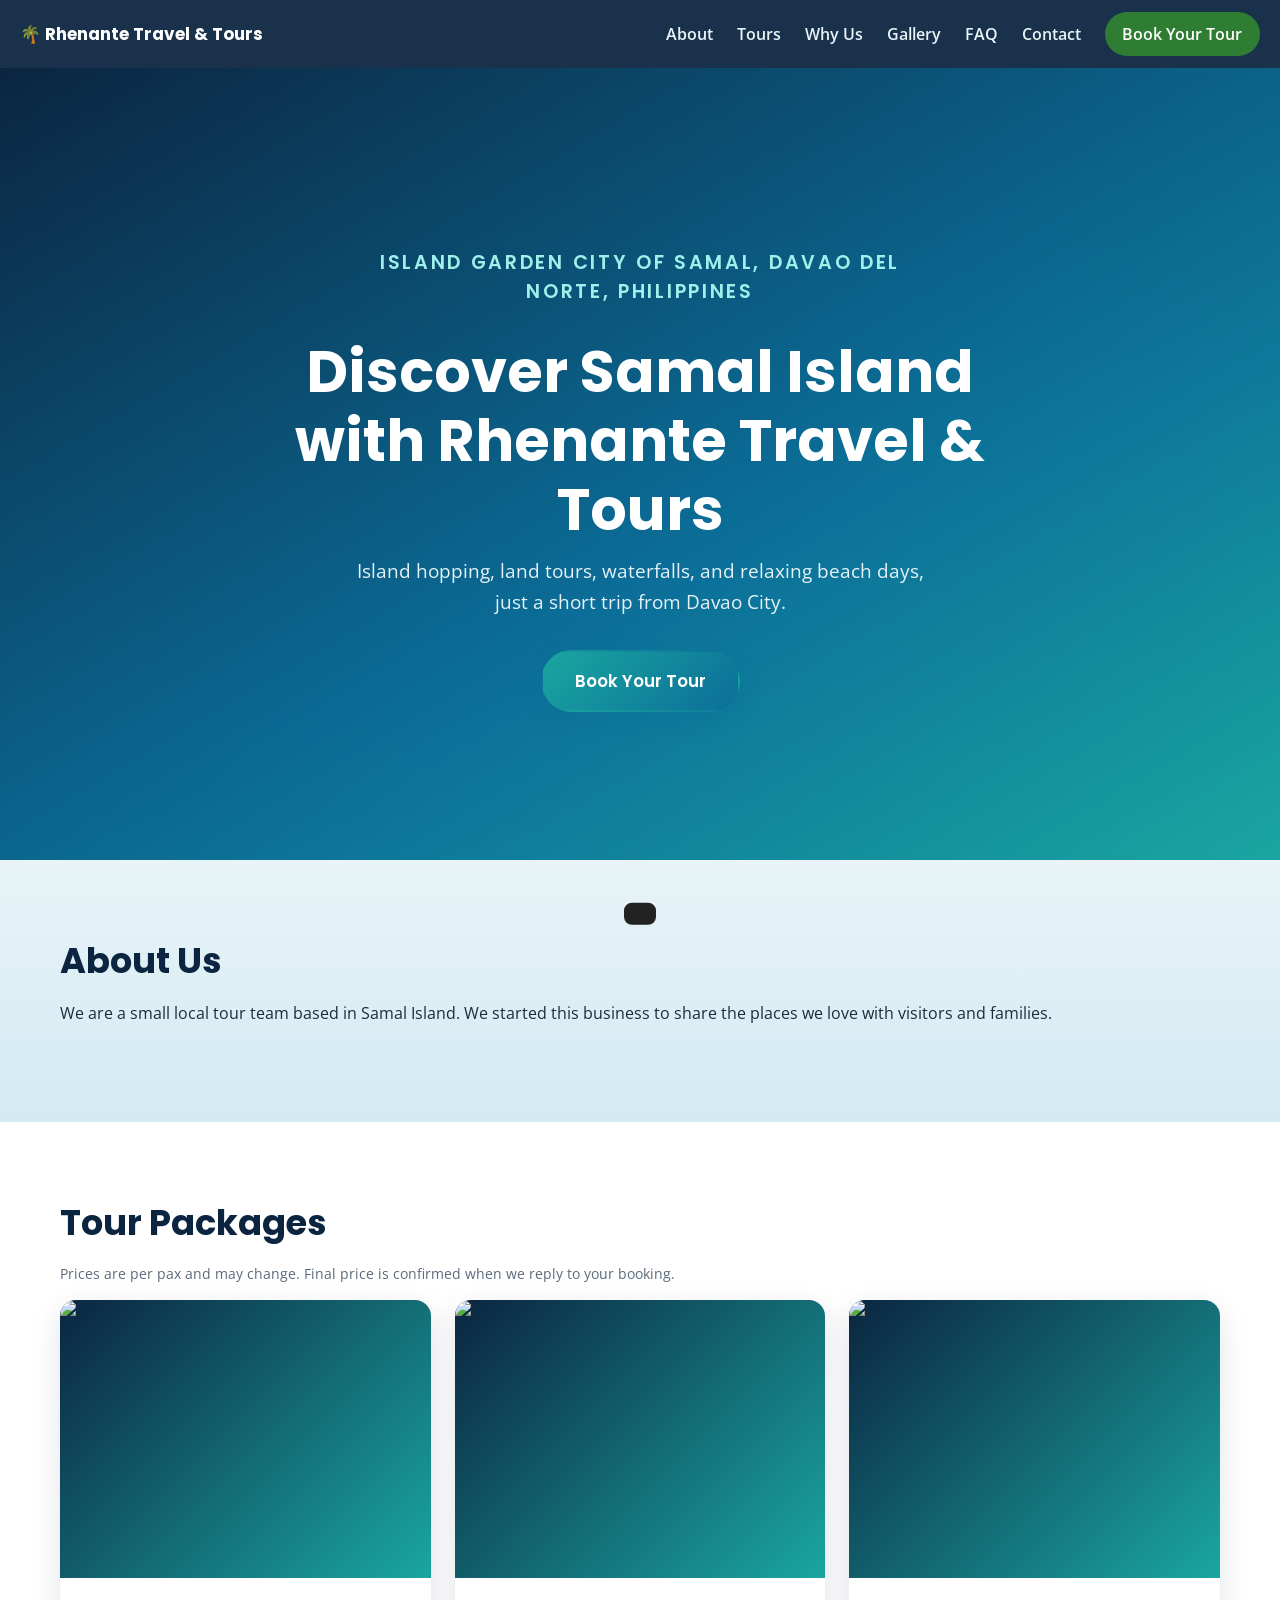
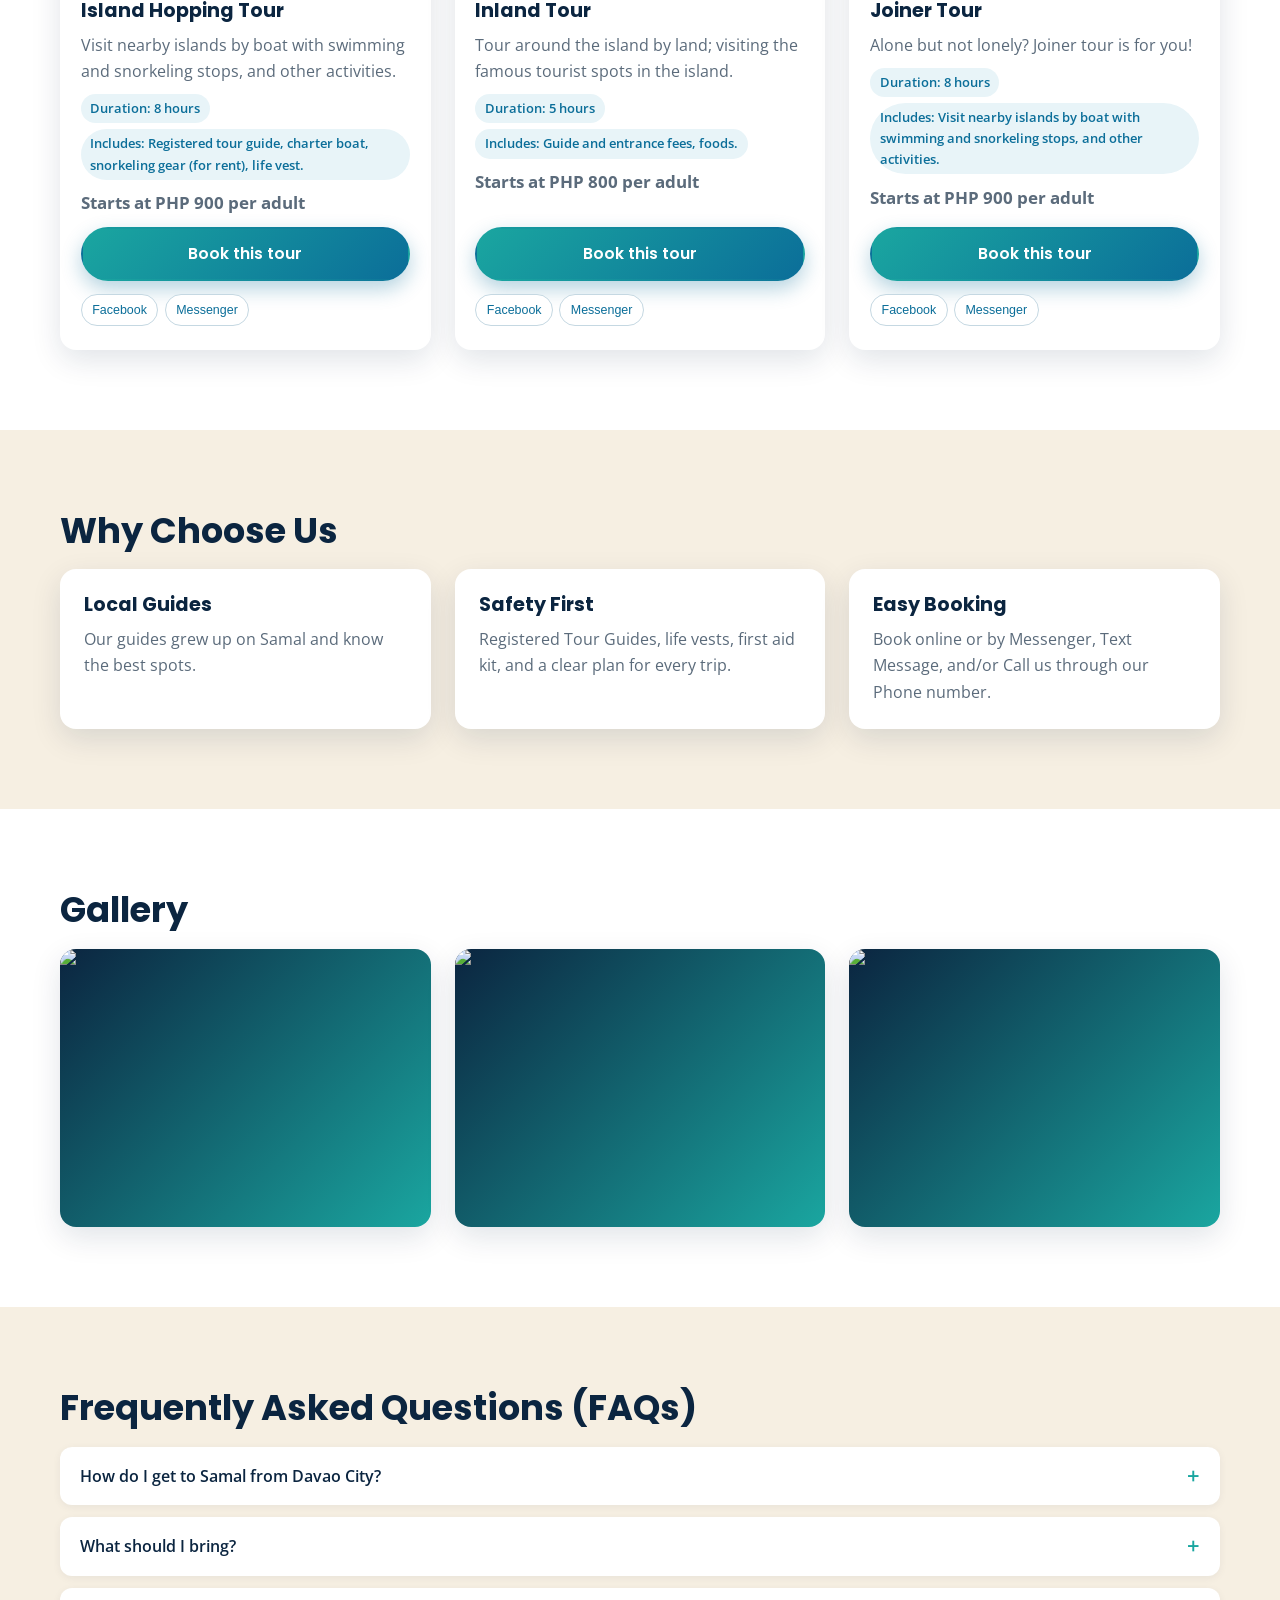
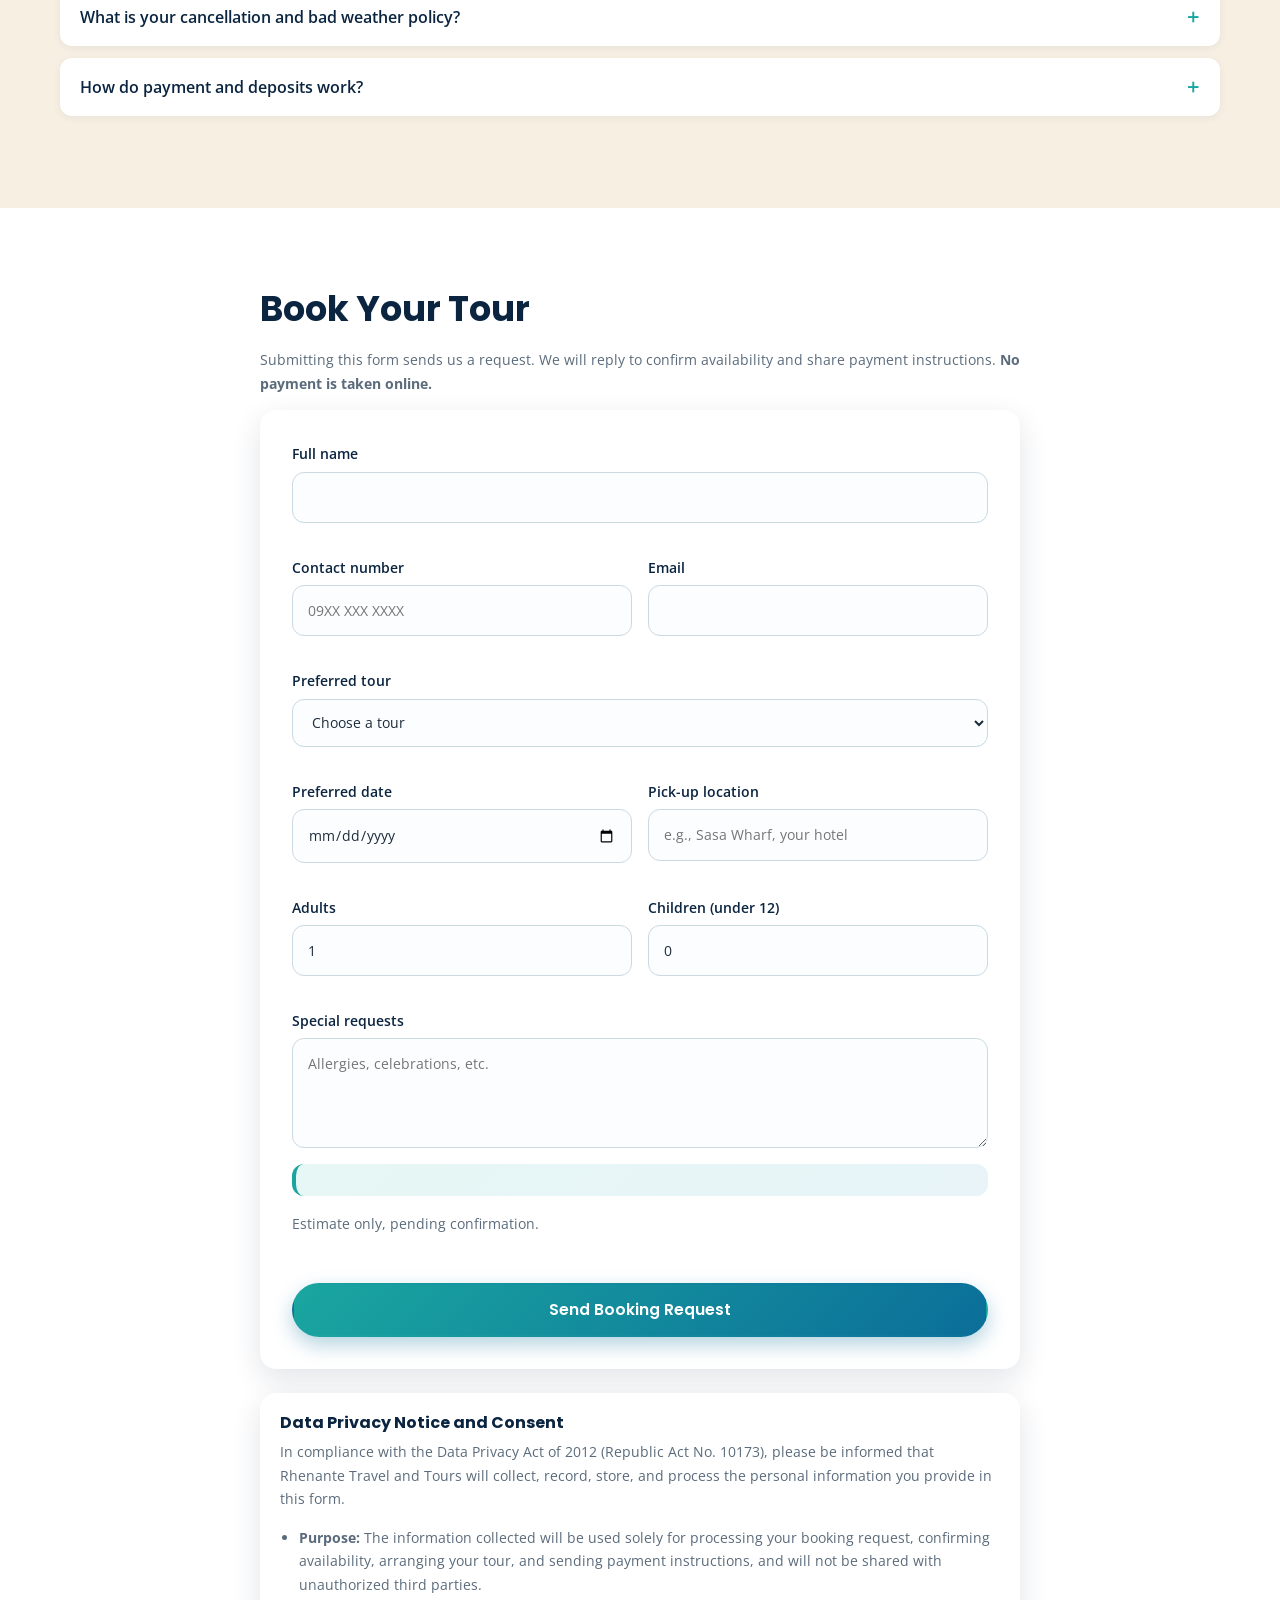
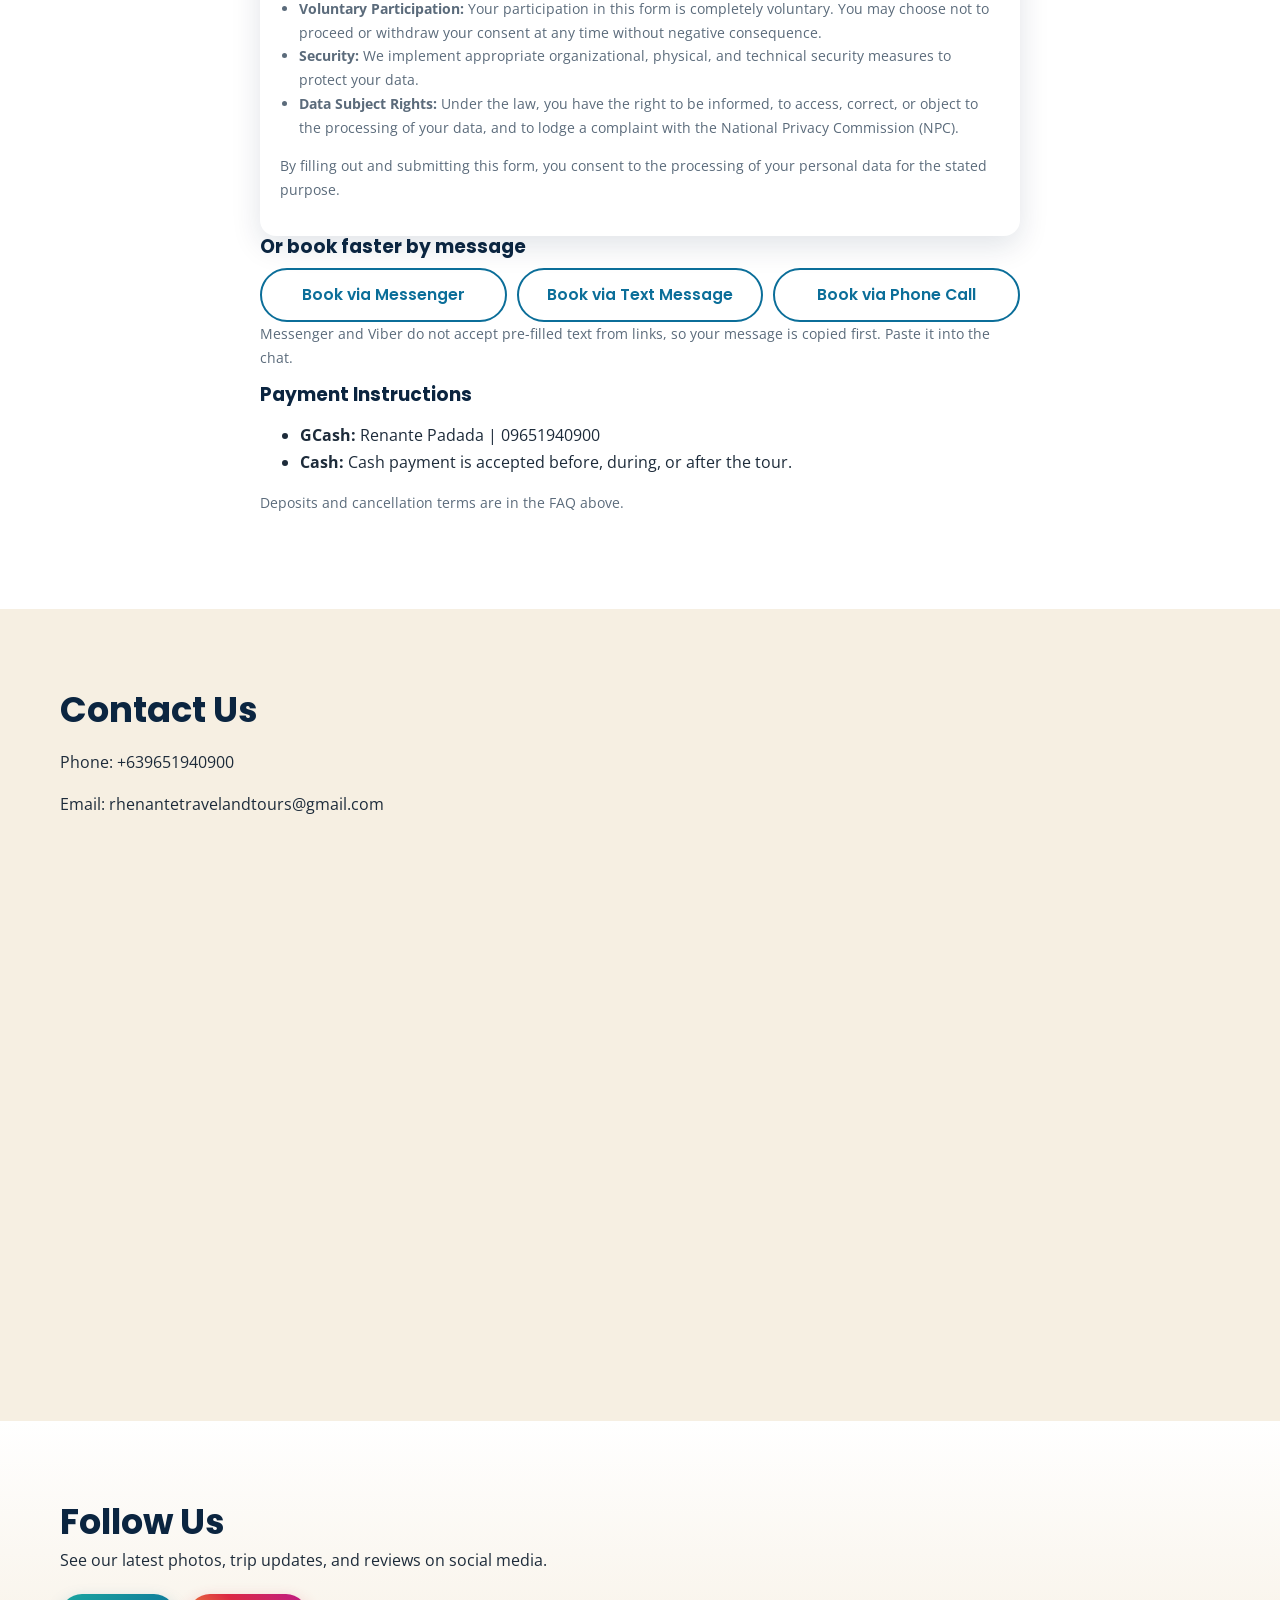
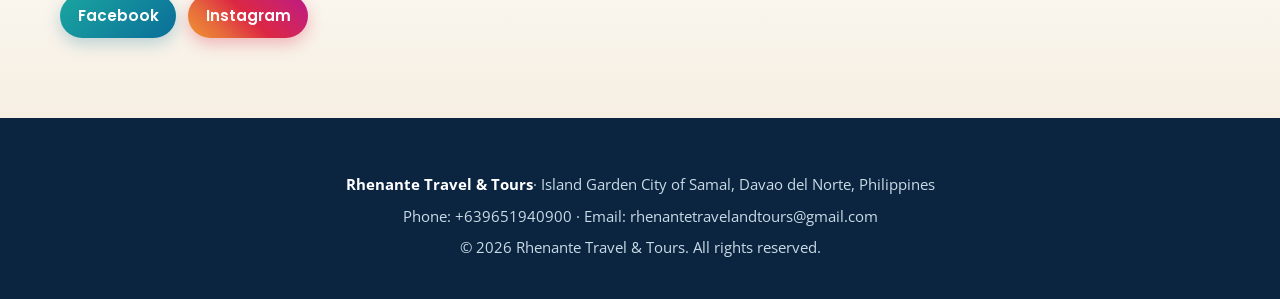
==== index.html @ 1b62755d "Update index.html" ====
<!DOCTYPE html>
<html lang="en">
<head>
  <meta charset="UTF-8">
  <meta name="viewport" content="width=device-width, initial-scale=1.0">
  <title>Rhenante Travel &amp; Tours | Discover Samal Island</title>
  <meta name="description" content="Island tours, waterfalls, beach days and overnight packages in Samal Island, Davao del Norte. Book online.">
  
  <!-- Open Graph: controls how your link looks when shared on Facebook/Messenger.
       Replace og:image with a full https:// link to your own photo when you have one. -->
  
  <meta property="og:type" content="website">
  <meta property="og:title" content="Samal Island Tours | Rhenante Travel & Tours">
  <meta property="og:description" content="Discover the best of Samal Island. Book your tour online.">
  <meta property="og:image" content="images/809361443_1750552172856041_823407396285830588_n.jpg">
  <link rel="preconnect" href="https://fonts.googleapis.com">
  <link rel="preconnect" href="https://fonts.gstatic.com" crossorigin>
  <link href="https://fonts.googleapis.com/css2?family=Poppins:wght@600;700&family=Open+Sans:wght@400;600&display=swap" rel="stylesheet">
  <link rel="stylesheet" href="style.css?v=4">
  <script src="https://www.google.com/recaptcha/api.js" async defer></script>
</head>
<body>

  <div id="loader" class="loader" aria-label="Loading">
  <div class="loader-brand">🌴 Rhenante Travel &amp; Tours</div>
  <p class="loader-text">Getting the boat ready...</p>
  <div class="waves">
      <div class="wave wave-1"><svg viewBox="0 0 2880 120" preserveAspectRatio="none"><path d="M0,60 C240,120 480,0 720,60 C960,120 1200,0 1440,60 C1680,120 1920,0 2160,60 C2400,120 2640,0 2880,60 L2880,120 L0,120 Z"/></svg></div>
      <div class="wave wave-2"><svg viewBox="0 0 2880 120" preserveAspectRatio="none"><path d="M0,60 C240,120 480,0 720,60 C960,120 1200,0 1440,60 C1680,120 1920,0 2160,60 C2400,120 2640,0 2880,60 L2880,120 L0,120 Z"/></svg></div>
      <div class="wave wave-3"><svg viewBox="0 0 2880 120" preserveAspectRatio="none"><path d="M0,60 C240,120 480,0 720,60 C960,120 1200,0 1440,60 C1680,120 1920,0 2160,60 C2400,120 2640,0 2880,60 L2880,120 L0,120 Z"/></svg></div>
    </div>
  </div>
  
<header class="site-header">
  <a href="#top" class="logo">🌴 Rhenante Travel &amp; Tours</a>
  <button class="menu-btn" aria-label="Open menu" aria-expanded="false">☰</button>
  <nav>
    <a href="#about">About</a>
    <a href="#tours">Tours</a>
    <a href="#why">Why Us</a>
    <a href="#gallery">Gallery</a>
    <a href="#faq">FAQ</a>
    <a href="#contact">Contact</a>
    <a href="#booking" class="nav-cta">Book Your Tour</a>
  </nav>
</header>

<section id="top" class="hero">
  <div class="hero-inner">
    <p class="eyebrow" data-bind="hero.eyebrow"></p>
    <h1 data-bind="hero.title"></h1>
    <p data-bind="hero.subtitle"></p>
    <a href="#booking" class="btn btn-primary">Book Your Tour</a>
  </div>
</section>

  <section id="about">
  <div class="wrap">
    <h2>About Us</h2>
    <p>We are a small local tour team based in Samal Island. We started this business to share the places we love with visitors and families.</p>
  </div> <!-- EDIT THIS -->
</section>

<section id="tours">
  <div class="wrap">
    <h2>Tour Packages</h2>
    <p class="note">Prices are per pax and may change. Final price is confirmed when we reply to your booking.</p>
    <div id="tour-grid" class="grid"></div> <!-- Filled automatically from TOURS in script.js -->
  </div>
</section>

<section id="why" class="alt">
  <div class="wrap">
    <h2>Why Choose Us</h2>
    <div class="grid">
      <div class="card-body"><h3>Local Guides</h3><p>Our guides grew up on Samal and know the best spots.</p></div>
      <div class="card-body"><h3>Safety First</h3><p>Registered Tour Guides, life vests, first aid kit, and a clear plan for every trip.</p></div>
      <div class="card-body"><h3>Easy Booking</h3><p>Book online or by Messenger, Text Message, and/or Call us through our Phone number.</p></div>
    </div>
  </div>
</section>

<section id="gallery">
  <div class="wrap">
    <h2>Gallery</h2>
    <div id="gallery-grid" class="grid gallery"></div>
  </div>
</section>

<section id="faq" class="alt">
  <div class="wrap">
    <h2>Frequently Asked Questions (FAQs)</h2>
    <details><summary>How do I get to Samal from Davao City?</summary><p> Add current ferry and vehicle options and check them before publishing.]</p></details> <!-- EDIT THIS -->
    <details><summary>What should I bring?</summary><p>Swimwear, sunscreen, towel, extra clothes, a dry bag, and cash for entrance fees.</p></details> <!-- EDIT THIS -->
    <details><summary>What is your cancellation and bad weather policy?</summary><p>Free rescheduling if we cancel due to weather. Cancellations at least 3 days ahead get a refund minus a small fee.]</p></details> <!-- EDIT THIS -->
    <details><summary>How do payment and deposits work?</summary><p>We confirm your booking first, then send payment instructions. A deposit of 50% is required to hold your date.</p></details> <!-- EDIT THIS -->
  </div>
</section>

<section id="booking">
  <div class="wrap narrow">
    <h2>Book Your Tour</h2>
    <p class="note">Submitting this form sends us a request. We will reply to confirm availability and share payment instructions. <strong>No payment is taken online.</strong></p>

    <form id="booking-form" novalidate>
      <label>Full name
        <input name="fullname" type="text" autocomplete="name" required>
        <small class="error" data-error="fullname"></small>
      </label>

      <div class="two">
        <label>Contact number
          <input name="phone" type="tel" placeholder="09XX XXX XXXX" required>
          <small class="error" data-error="phone"></small>
        </label>
        <label>Email
          <input name="email" type="email" autocomplete="email" required>
          <small class="error" data-error="email"></small>
        </label>
      </div>

      <label>Preferred tour
        <select name="tour" id="tour" required></select>
        <small class="error" data-error="tour"></small>
      </label>

      <div class="two">
        <label>Preferred date
          <input name="date" type="date" required>
          <small class="error" data-error="date"></small>
        </label>
        <label>Pick-up location
          <input name="pickup" type="text" placeholder="e.g., Sasa Wharf, your hotel" required>
          <small class="error" data-error="pickup"></small>
        </label>
      </div>

      <div class="two">
        <label>Adults
          <input name="adults" type="number" min="1" value="1" required>
          <small class="error" data-error="adults"></small>
        </label>
        <label>Children (under 12)
          <input name="children" type="number" min="0" value="0">
        </label>
      </div>

      <label>Special requests
        <textarea name="requests" rows="3" placeholder="Allergies, celebrations, etc."></textarea>
      </label>

      <div id="estimate" class="estimate" aria-live="polite"></div>
      <p class="note">Estimate only, pending confirmation.</p>

      <div class="g-recaptcha" data-sitekey="6LeofAEuAAAAANuI64OMkBMlIHK0LWOipn5KEUFW"></div>

      <button type="submit" class="btn btn-primary">Send Booking Request</button>
      <div id="form-status" class="form-status" role="status"></div>

    </form>

    <div class="note privacy">
          <h3>Data Privacy Notice and Consent</h3>
            <p>In compliance with the Data Privacy Act of 2012 (Republic Act No. 10173), please be informed that Rhenante Travel and Tours will collect, record, store, and process the personal information you provide in this form.</p>
            <ul>
            <li><strong>Purpose:</strong> The information collected will be used solely for processing your booking request, confirming availability, arranging your tour, and sending payment instructions, and will not be shared with unauthorized third parties.</li>
            <li><strong>Voluntary Participation:</strong> Your participation in this form is completely voluntary. You may choose not to proceed or withdraw your consent at any time without negative consequence.</li>
            <li><strong>Security:</strong> We implement appropriate organizational, physical, and technical security measures to protect your data.</li>
            <li><strong>Data Subject Rights:</strong> Under the law, you have the right to be informed, to access, correct, or object to the processing of your data, and to lodge a complaint with the National Privacy Commission (NPC).</li>
            </ul>
        <p>By filling out and submitting this form, you consent to the processing of your personal data for the stated purpose.</p>
      </div>

    <h3 class="sub">Or book faster by message</h3>
    <div class="book-row">
      <button class="btn btn-ghost" data-book="messenger">Book via Messenger</button>
      <button class="btn btn-ghost" data-book="text">Book via Text Message</button>
      <button class="btn btn-ghost" data-book="call">Book via Phone Call</button>
    </div>
    <p class="note">Messenger and Viber do not accept pre-filled text from links, so your message is copied first. Paste it into the chat.</p>

    <h3 class="sub">Payment Instructions</h3>
    <ul id="payment-list" class="info-list"></ul>
    <p class="note">Deposits and cancellation terms are in the FAQ above.</p>
  </div>
</section>

<section id="contact" class="alt">
  <div class="wrap">
    <h2>Contact Us</h2>
    <div id="contact-list" class="info-list"></div>
    
    <!-- Google Maps: go to maps.google.com, search your location, Share > Embed a map, then paste the iframe here. -->
    
    <div class="map-placeholder"><iframe src="https://www.google.com/maps/embed?pb=!1m14!1m12!1m3!1d692.7728149964322!2d125.75397511228941!3d7.123187870854391!2m3!1f0!2f0!3f0!3m2!1i1024!2i768!4f13.1!5e1!3m2!1sen!2sph!4v1792987913296!5m2!1sen!2sph" width="950" height="500" style="border:0;" allowfullscreen="" loading="lazy" referrerpolicy="strict-origin-when-cross-origin"></iframe></div>
  </div>
</section>

<section id="social">
  <div class="wrap social-text">
    <h2>Follow Us</h2>
    <p>See our latest photos, trip updates, and reviews on social media.</p>
    <div class="social-buttons">
      <a href="https://www.facebook.com/rhenante.padada" target="_blank" rel="noopener">Facebook</a>
      <a href="https://www.instagram.com/rhenantetravelandtours.ph" target="_blank" rel="noopener" class="ig">Instagram</a>
    </div>
  </div>
</section>

<footer>
  <p><strong>Rhenante Travel & Tours</strong>· Island Garden City of Samal, Davao del Norte, Philippines</p>
  <p>Phone: +639651940900 · Email: rhenantetravelandtours@gmail.com</p>
  <p>© <span id="year"></span> Rhenante Travel & Tours. All rights reserved.</p>
</footer>

<!-- Mobile-only floating message buttons -->
  
<div class="float-msg">
  <a data-href="contact.messengerLink" target="_blank" rel="noopener" class="fb-msg">Messenger</a>
  <a href="sms:+639606054860" class="sms-msg">Text</a>
  <a href="tel:+639606054860" class="call-msg">Call</a>
</div>

<div id="toast" class="toast" role="status"></div>
<script src="script.js"></script>
</body>
</html>
---- style.css ----
/* ===== Rhenante Travel & Tours: premium tropical theme ===== */

:root {
  --navy: #0b2540;
  --ocean: #0b6e99;
  --teal: #1aa6a0;
  --sand: #f6efe2;
  --white: #ffffff;
  --ink: #1d2b3a;
  --muted: #5b6b7b;
  --green: #2e7d32;
  --radius: 16px;
  --shadow: 0 10px 30px rgba(11, 37, 64, .12);
  --hero-img: url("images/hero.jpg");
}

* { box-sizing: border-box; }
html { scroll-behavior: smooth; scroll-padding-top: 84px; }
body {
  margin: 0;
  font-family: "Open Sans", system-ui, sans-serif;
  color: var(--ink);
  background: var(--white);
  line-height: 1.65;
  overflow-x: hidden;
}
img { max-width: 100%; height: auto; display: block; }
iframe { max-width: 100%; border: 0; border-radius: var(--radius); }
h1, h2, h3 { font-family: "Poppins", sans-serif; line-height: 1.2; margin: 0 0 .5em; color: var(--navy); }
h2 { font-size: clamp(1.6rem, 3vw, 2.2rem); }
p { margin: 0 0 1em; }

section { padding: clamp(3rem, 7vw, 5rem) 1.25rem; }
.wrap { max-width: 1160px; margin: 0 auto; }
.narrow { max-width: 760px; margin: 0 auto; }
.alt { background: var(--sand); }
.eyebrow { font: 600 .8rem "Poppins", sans-serif; letter-spacing: .14em; text-transform: uppercase; color: var(--teal); margin: 0 0 .5rem; }
.note { font-size: .9rem; color: var(--muted); }

/* Focus states for keyboard users */

a:focus-visible, button:focus-visible, summary:focus-visible {
  outline: 3px solid #7fd6d1;
  outline-offset: 3px;
}

/* Buttons */

.btn {
  display: inline-flex; align-items: center; justify-content: center; gap: .4rem;
  min-height: 44px; padding: .85rem 1.5rem; border-radius: 999px;
  border: 2px solid transparent; font: 600 .98rem "Poppins", sans-serif;
  text-decoration: none; cursor: pointer;
  transition: transform .2s, box-shadow .2s, background .2s, color .2s;
}
.btn:hover { transform: translateY(-2px); }
.btn-primary { background: linear-gradient(135deg, var(--teal), var(--ocean)); color: #fff; box-shadow: 0 8px 20px rgba(11, 110, 153, .3); }
.btn-primary:hover { box-shadow: 0 12px 26px rgba(11, 110, 153, .4); }
.btn-ghost { background: transparent; border-color: var(--ocean); color: var(--ocean); }
.btn-ghost:hover { background: var(--ocean); color: #fff; }

/* Header */

.site-header {
  position: sticky; top: 0; z-index: 100;
  display: flex; justify-content: space-between; align-items: center; flex-wrap: wrap;
  padding: .75rem 1.25rem; color: #fff;
  background: rgba(11, 37, 64, .94);
  backdrop-filter: blur(10px); -webkit-backdrop-filter: blur(10px);
  transition: box-shadow .3s;
}
.site-header.scrolled { box-shadow: 0 6px 20px rgba(0, 0, 0, .25); }
.logo { color: #fff; font: 700 1.05rem "Poppins", sans-serif; text-decoration: none; }
.menu-btn { background: none; border: 0; color: #fff; font-size: 1.5rem; cursor: pointer; min-width: 44px; min-height: 44px; }
.site-header nav { display: none; width: 100%; flex-direction: column; gap: .2rem; padding-top: .75rem; }
.site-header.open nav { display: flex; }
.site-header nav a { color: #e8f4f8; text-decoration: none; font-weight: 600; padding: .6rem .25rem; border-bottom: 1px solid rgba(255, 255, 255, .08); }
.site-header nav a:hover { color: #7fd6d1; }
.site-header .nav-cta { background: var(--green); color: #fff; border-radius: 999px; text-align: center; border: 0; margin-top: .5rem; }

@media (min-width: 900px) {
  .menu-btn { display: none; }
  .site-header nav { display: flex; flex-direction: row; align-items: center; width: auto; padding: 0; gap: 1.5rem; }
  .site-header nav a { border: 0; padding: .4rem 0; }
  .site-header .nav-cta { margin: 0; padding: .55rem 1.1rem; }
  .site-header.open nav { display: flex; }
}

/* Hero */

.hero {
  position: relative; min-height: 88vh; display: grid; place-items: center; text-align: center;
  color: #fff; padding: 6rem 1.25rem 4rem; overflow: hidden;
  background:
    linear-gradient(160deg, rgba(11, 37, 64, .55), rgba(11, 110, 153, .55) 60%, rgba(26, 166, 160, .45)),
    var(--hero-img) center / cover no-repeat,
    linear-gradient(135deg, var(--navy), var(--ocean) 55%, var(--teal));
}
.hero-inner { max-width: 760px; animation: fadeUp .9s ease backwards; }
.hero .eyebrow { color: #9ff0ea; }
.hero h1 { color: #fff; font-size: clamp(2rem, 6vw, 3.6rem); margin-bottom: .6rem; }
.hero p { font-size: clamp(1rem, 2.2vw, 1.2rem); color: #e6f2f7; max-width: 580px; margin: 0 auto 2rem; }
.hero .btn { font-size: 1.05rem; padding: 1rem 2rem; }

/* Cards and grids */

.grid { display: grid; gap: 1.5rem; grid-template-columns: repeat(auto-fit, minmax(260px, 1fr)); }
.card {
  background: #fff; border-radius: var(--radius); overflow: hidden; box-shadow: var(--shadow);
  display: flex; flex-direction: column;
  transition: transform .3s ease, box-shadow .3s ease;
}
.card:hover { transform: translateY(-6px); box-shadow: 0 18px 40px rgba(11, 37, 64, .18); }
.card img { width: 100%; aspect-ratio: 4 / 3; object-fit: cover; transition: transform .6s ease; }
.card:hover img { transform: scale(1.04); }
.card-body { padding: 1.3rem 1.3rem 1.5rem; display: flex; flex-direction: column; gap: .6rem; flex: 1; }
.card-body h3 { font-size: 1.2rem; margin: 0; }
.card-body p { margin: 0; color: var(--muted); }
.meta { list-style: none; padding: 0; margin: 0; display: flex; flex-wrap: wrap; gap: .4rem; }
.meta li { background: #e8f4f8; color: var(--ocean); font-size: .8rem; font-weight: 600; padding: .25rem .6rem; border-radius: 999px; }
.price { color: var(--green); font-weight: 700; font-size: 1.05rem; margin: .2rem 0; }
.card .btn { width: 100%; margin-top: auto; }
.share { display: flex; gap: .4rem; flex-wrap: wrap; margin-top: .2rem; }
.share button {
  font-size: .78rem; min-height: 32px; padding: .35rem .65rem; cursor: pointer;
  border: 1px solid #c5d8e2; background: #fff; color: var(--ocean); border-radius: 999px;
}
.share button:hover { background: #e8f4f8; }

/* Why choose us */

#why .card-body { background: #fff; border-radius: var(--radius); box-shadow: var(--shadow); padding: 1.5rem; }

/* Gallery */

.gallery { grid-template-columns: repeat(auto-fit, minmax(220px, 1fr)); }
.gallery img { width: 100%; aspect-ratio: 4 / 3; object-fit: cover; border-radius: var(--radius); box-shadow: var(--shadow); transition: transform .4s ease; }
.gallery img:hover { transform: scale(1.02); }

/* Image fallback when a photo is missing */

img.img-fallback {
  color: transparent; font-size: 0;
  background: linear-gradient(135deg, var(--navy), var(--teal));
  min-height: 160px;
}

/* FAQ */

details { background: #fff; border-radius: 12px; padding: 1rem 1.25rem; margin-bottom: .75rem; box-shadow: 0 2px 8px rgba(11, 37, 64, .06); }
details[open] { box-shadow: var(--shadow); }
summary { font-weight: 600; color: var(--navy); cursor: pointer; list-style: none; display: flex; justify-content: space-between; align-items: center; gap: 1rem; }
summary::-webkit-details-marker { display: none; }
summary::after { content: "+"; font-size: 1.4rem; color: var(--teal); line-height: 1; }
details[open] summary::after { content: "–"; }
details p { color: var(--muted); margin: .75rem 0 0; }

/* Booking form */

form {
  display: grid; gap: 1rem; background: #fff; border-radius: var(--radius);
  box-shadow: var(--shadow); padding: clamp(1.25rem, 4vw, 2rem);
}
label { font-weight: 600; font-size: .9rem; color: var(--navy); display: grid; gap: .35rem; }
input, select, textarea {
  font: inherit; font-weight: 400; color: var(--ink); width: 100%; min-width: 0;
  padding: .8rem .95rem; border: 1.5px solid #cbd9e2; border-radius: 12px; background: #fbfdfe;
  transition: border-color .2s, box-shadow .2s;
}
input, select { min-height: 46px; }
textarea { min-height: 110px; resize: vertical; }
input:focus, select:focus, textarea:focus {
  outline: none; border-color: var(--teal); box-shadow: 0 0 0 4px rgba(26, 166, 160, .18);
}
.two { display: grid; gap: 1rem; align-items: start; }
@media (min-width: 640px) { .two { grid-template-columns: 1fr 1fr; } }
.error { display: block; min-height: 1.1em; margin-top: -.2rem; color: #b42318; font-size: .82rem; font-weight: 500; }
.estimate {
  padding: 1rem; border-radius: 12px; font-weight: 600; color: var(--navy);
  background: linear-gradient(135deg, #e6f7f5, #e8f4f8); border-left: 4px solid var(--teal);
}
form .btn-primary { width: 100%; }
.form-status { border-radius: 12px; }
.form-status:not(:empty) { padding: 1rem; }
.form-status.success { background: #e7f6ec; color: #1e6b34; }
.form-status.error { background: #fdecea; color: #b42318; }
.book-row { display: flex; gap: .6rem; flex-wrap: wrap; margin-top: .5rem; }
.book-row .btn { flex: 1 1 200px; }
.privacy {
  background: #fff; border-radius: var(--radius); box-shadow: var(--shadow);
  padding: 1.25rem; margin-top: 1.5rem; font-size: .9rem;
}
.privacy h3 { font-size: 1rem; }
.privacy ul { padding-left: 1.2rem; }

/* Facebook section */

#social .wrap { display: flex; flex-direction: column; gap: 1rem; }
#social iframe { box-shadow: var(--shadow); background: #fff; }

/* Footer */

footer { background: var(--navy); color: #c9dbe6; text-align: center; padding: 3rem 1.25rem 2rem; }
footer strong { color: #fff; }
footer p { margin: .4rem 0; font-size: .95rem; }
footer a { color: #9ff0ea; }

/* Mobile floating message buttons (hidden on desktop) */

.float-msg { position: fixed; right: 16px; bottom: 16px; z-index: 200; display: none; flex-direction: column; align-items: flex-end; gap: .5rem; }
.float-msg a {
  background: var(--teal); color: #fff; text-decoration: none; padding: .7rem 1.1rem;
  border-radius: 999px; font: 600 .9rem "Poppins", sans-serif; box-shadow: 0 6px 18px rgba(0, 0, 0, .2);
}
@media (max-width: 899px) { .float-msg { display: flex; } }

/* Toast message */

.toast {
  position: fixed; left: 50%; bottom: 20px; z-index: 300;
  transform: translate(-50%, 200%); transition: transform .3s;
  background: #222; color: #fff; padding: .7rem 1rem; border-radius: 8px; max-width: 90vw;
}
.toast.show { transform: translate(-50%, 0); }

/* Entrance animations (added by script.js) */

@keyframes fadeUp {
  from { opacity: 0; transform: translateY(24px); }
  to { opacity: 1; transform: none; }
}
.reveal { opacity: 0; }
.reveal.in { opacity: 1; animation: fadeUp .7s ease backwards; }

/* Respect reduced-motion preferences */

@media (prefers-reduced-motion: reduce) {
  *, *::before, *::after { animation: none !important; transition: none !important; scroll-behavior: auto !important; }
  .reveal { opacity: 1; }
}

/* ===== Follow Us section and link styling: matches the rest of the site ===== */

a { color: var(--ocean); text-underline-offset: 3px; }
a:hover { color: var(--teal); }

#social {
  background: linear-gradient(180deg, #ffffff 0%, var(--sand) 100%);
}
#social .wrap {
  display: grid;
  gap: 1.25rem;
  align-items: start;
}
#social h2 { margin-bottom: .25rem; }

/* Links become gradient pill buttons */

#social .wrap > p a {
  display: inline-flex; align-items: center; gap: .4rem;
  margin: .25rem .3rem .25rem 0; padding: .55rem 1.1rem;
  border-radius: 999px; color: #fff; font-weight: 600; text-decoration: none;
  background: linear-gradient(135deg, var(--teal), var(--ocean));
  box-shadow: 0 6px 16px rgba(11, 110, 153, .25);
  transition: transform .2s, box-shadow .2s;
}
#social .wrap > p a:hover { transform: translateY(-2px); box-shadow: 0 10px 22px rgba(11, 110, 153, .35); color: #fff; }

/* Facebook card */

#social iframe {
  width: 100%; max-width: 340px; justify-self: center;
  background: #fff; border-radius: var(--radius); box-shadow: var(--shadow);
}

@media (min-width: 900px) {
  #social .wrap { grid-template-columns: 1fr 360px; }
  #social h2,
  #social .wrap > p { grid-column: 1; }
  #social iframe { grid-column: 2; grid-row: 1 / span 3; }
}

/* ===== Social buttons: Facebook (teal) and Instagram (brand colors) ===== */

.social-buttons {
  display: flex; flex-wrap: wrap; gap: .75rem; margin-top: 1.25rem;
}
.social-buttons a {
  display: inline-flex; align-items: center; justify-content: center;
  min-height: 44px; padding: .55rem 1.1rem; border-radius: 999px;
  color: #fff; font: 600 .95rem "Poppins", sans-serif; text-decoration: none;
  background: linear-gradient(135deg, var(--teal), var(--ocean));
  box-shadow: 0 6px 16px rgba(11, 110, 153, .25);
  transition: transform .2s, box-shadow .2s;
}
.social-buttons a:hover {
  transform: translateY(-2px); color: #fff;
  box-shadow: 0 10px 22px rgba(11, 110, 153, .35);
}
.social-buttons a.ig {
  background: linear-gradient(45deg, #f09433 0%, #e6683c 25%, #dc2743 50%, #cc2366 75%, #bc1888 100%);
  box-shadow: 0 6px 16px rgba(220, 39, 67, .3);
}
.social-buttons a.ig:hover {
  box-shadow: 0 10px 22px rgba(220, 39, 67, .4);
}

/* ===== Follow Us: single column, buttons below the text ===== */

#social .wrap.social-text {
  display: block;
  grid-template-columns: none;
}
#social .social-text p {
  margin: 0 0 1.25rem;
}
#social .social-buttons {
  justify-content: flex-start;
  margin-top: 0;
}

/* ===== Center the reCAPTCHA checkbox in the booking form ===== */

#booking-form .g-recaptcha {
  display: flex;
  justify-content: center;
  width: 100%;
}

/* ===== Booking form: fit inside the card on phones ===== */

#booking form,
#booking form > *,
#booking label,
#booking .two > * {
  min-width: 0;
  max-width: 100%;
}
#booking form input,
#booking form select,
#booking form textarea {
  width: 100%;
  max-width: 100%;
  box-sizing: border-box;
}
#booking form #form-status:empty {
  display: none;
}
@media (max-width: 639px) {
  #booking form {
    padding: 1.1rem;
  }
  #booking form .two {
    grid-template-columns: 1fr;
  }
}

/* ===== Wave loading screen ===== */

.loader {
  position: fixed; inset: 0; z-index: 1000;
  display: flex; flex-direction: column; align-items: center; justify-content: center;
  background: linear-gradient(180deg, var(--navy) 0%, var(--ocean) 100%);
  color: #fff; text-align: center; overflow: hidden;
  transition: opacity .6s ease, visibility .6s;
  /* Safety net: hides the loader after 8 seconds even if the script fails */
  animation: loaderFallback .5s ease 8s forwards;
}
@keyframes loaderFallback { to { opacity: 0; visibility: hidden; } }
.loader.done { opacity: 0; visibility: hidden; pointer-events: none; }

.loader-brand {
  font: 700 1.4rem "Poppins", sans-serif; margin-bottom: .4rem;
  position: relative; z-index: 2; animation: fadeUp .9s ease both;
}
.loader-text {
  color: #cfe9f2; font-size: .95rem; margin: 0 0 2.5rem;
  position: relative; z-index: 2; animation: fadeUp 1.1s ease both;
}

/* Waves at the bottom */

.waves { position: absolute; left: 0; right: 0; bottom: 0; height: 160px; }
.wave {
  position: absolute; left: 0; bottom: 0; width: 200%;
  animation: drift linear infinite;
}
.wave svg { display: block; width: 100%; height: 100%; }
.wave path { fill: var(--teal); }
.wave-1 { height: 90px;  opacity: .35; animation-duration: 8s; }
.wave-2 { height: 110px; opacity: .55; animation-duration: 5.5s; }
.wave-3 { height: 70px;  opacity: .9;  animation-duration: 3.5s; }
.wave-3 path { fill: var(--sand); }

@keyframes drift { from { transform: translateX(0); } to { transform: translateX(-50%); } }

/* Respect reduced motion: no moving waves */

@media (prefers-reduced-motion: reduce) {
  .wave { animation: none; }
}

/* ===== About Us background ===== */

#about {
  background: linear-gradient(180deg, #e8f4f8 0%, #d3eaf2 100%);
}
#about h2 {
  color: var(--navy);
}

/* ===== Floating buttons: Messenger, Text, and Call ===== */

.float-msg a.sms-msg {
  background: linear-gradient(135deg, var(--teal), var(--ocean));
  box-shadow: 0 6px 18px rgba(11, 110, 153, .3);
}
.float-msg a.call-msg {
  background: var(--green);
  box-shadow: 0 6px 18px rgba(46, 125, 50, .3);
}
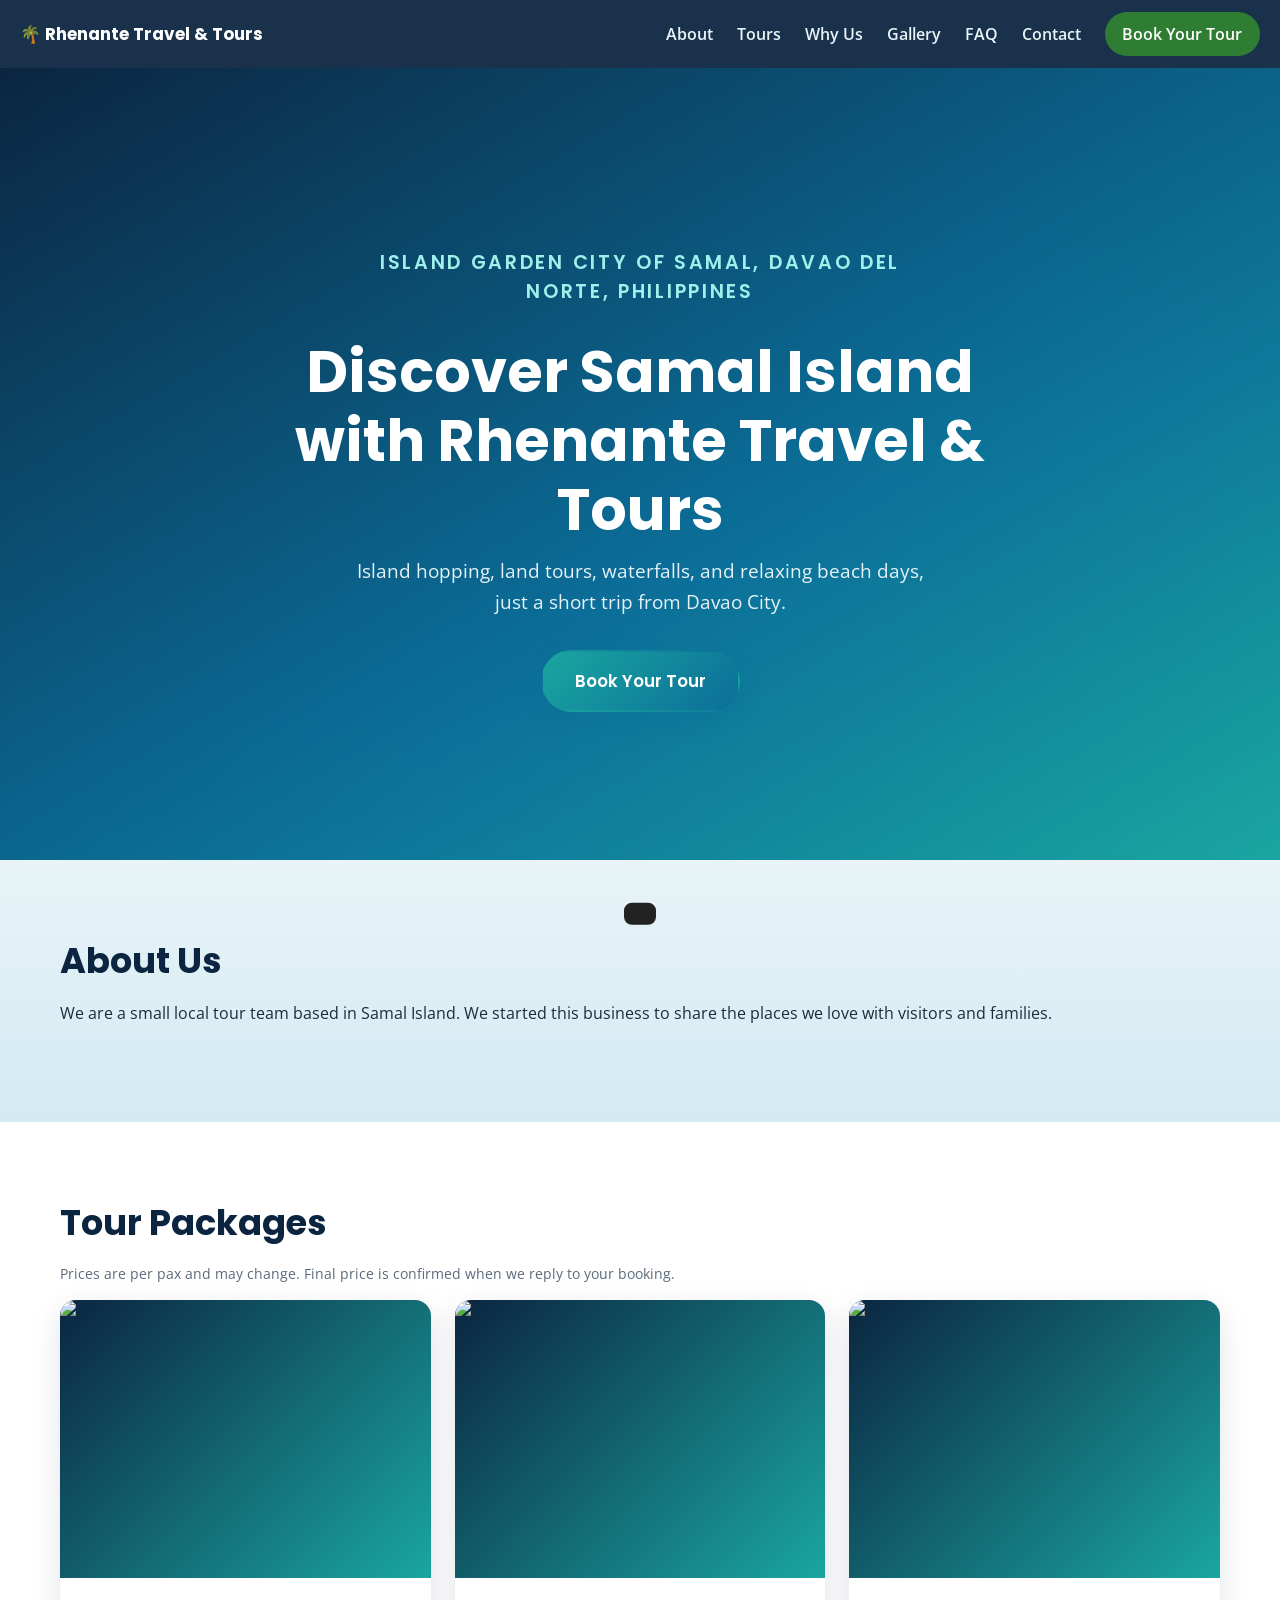
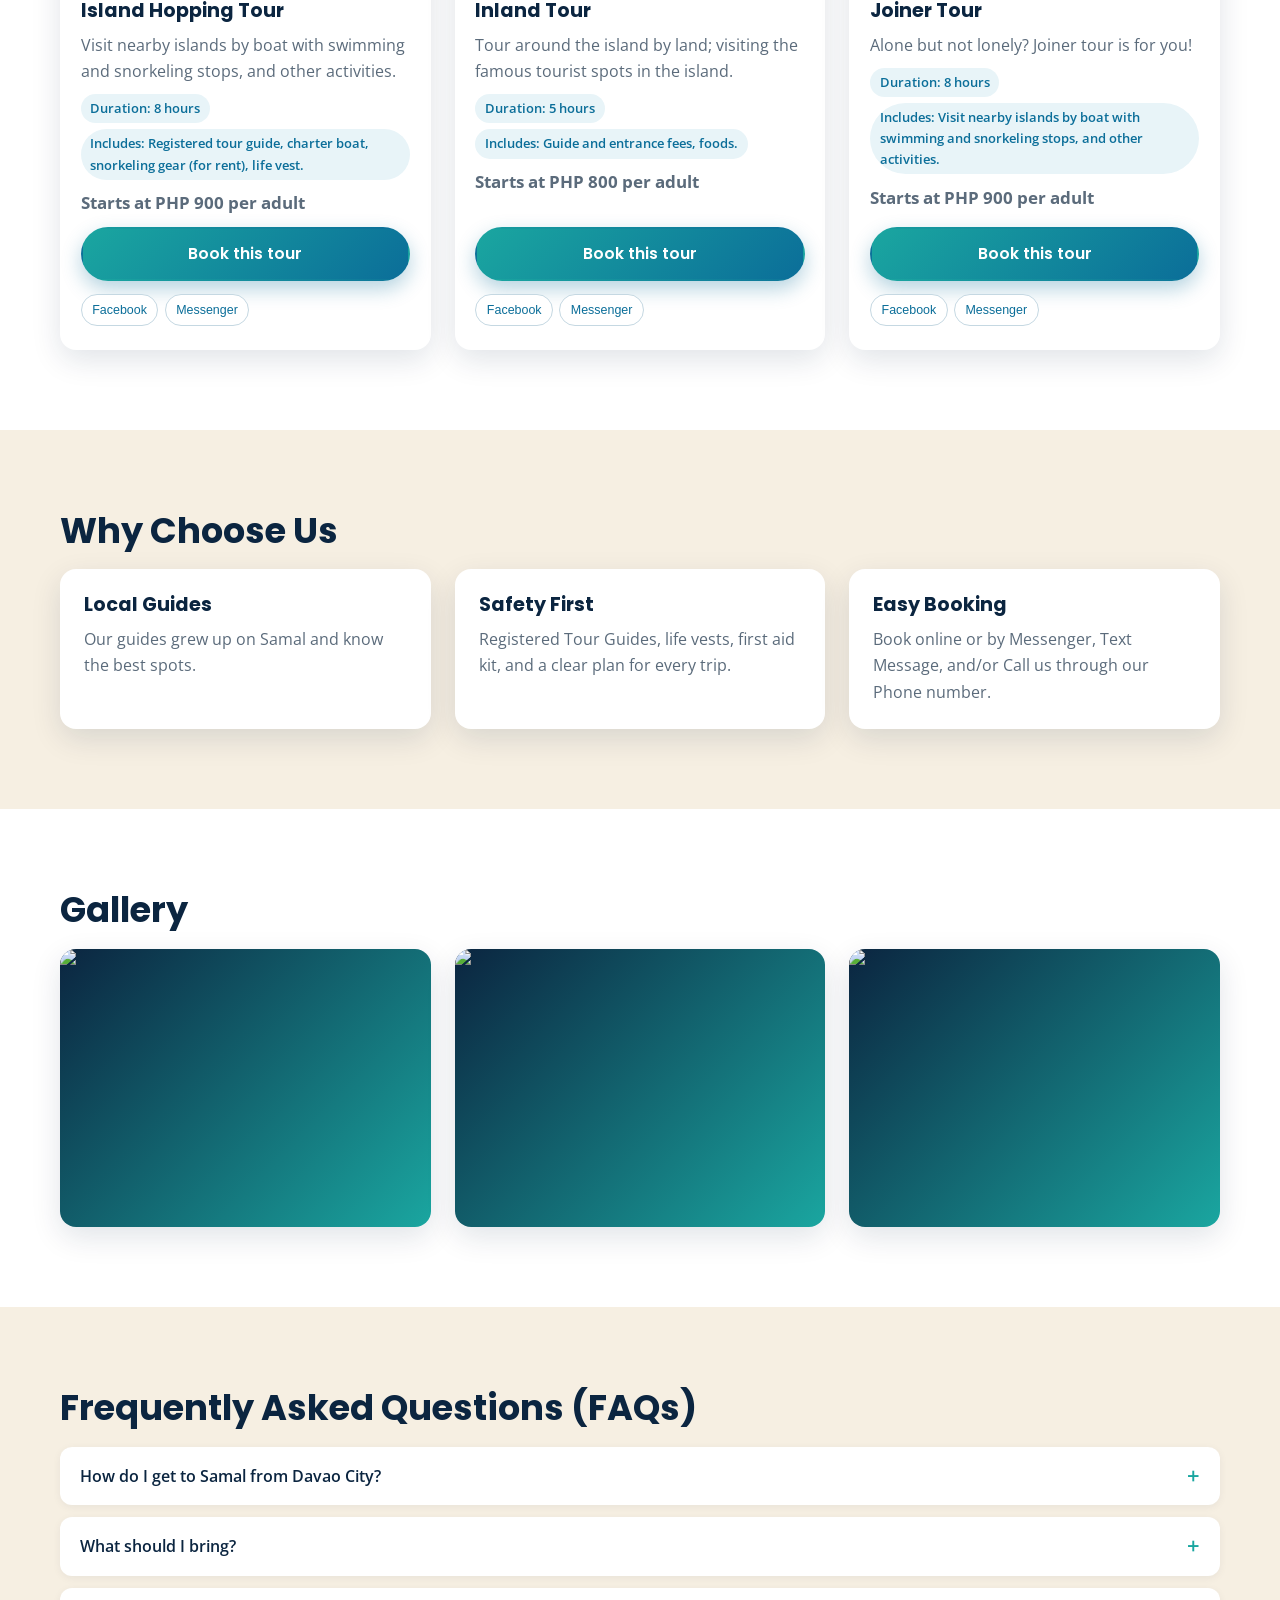
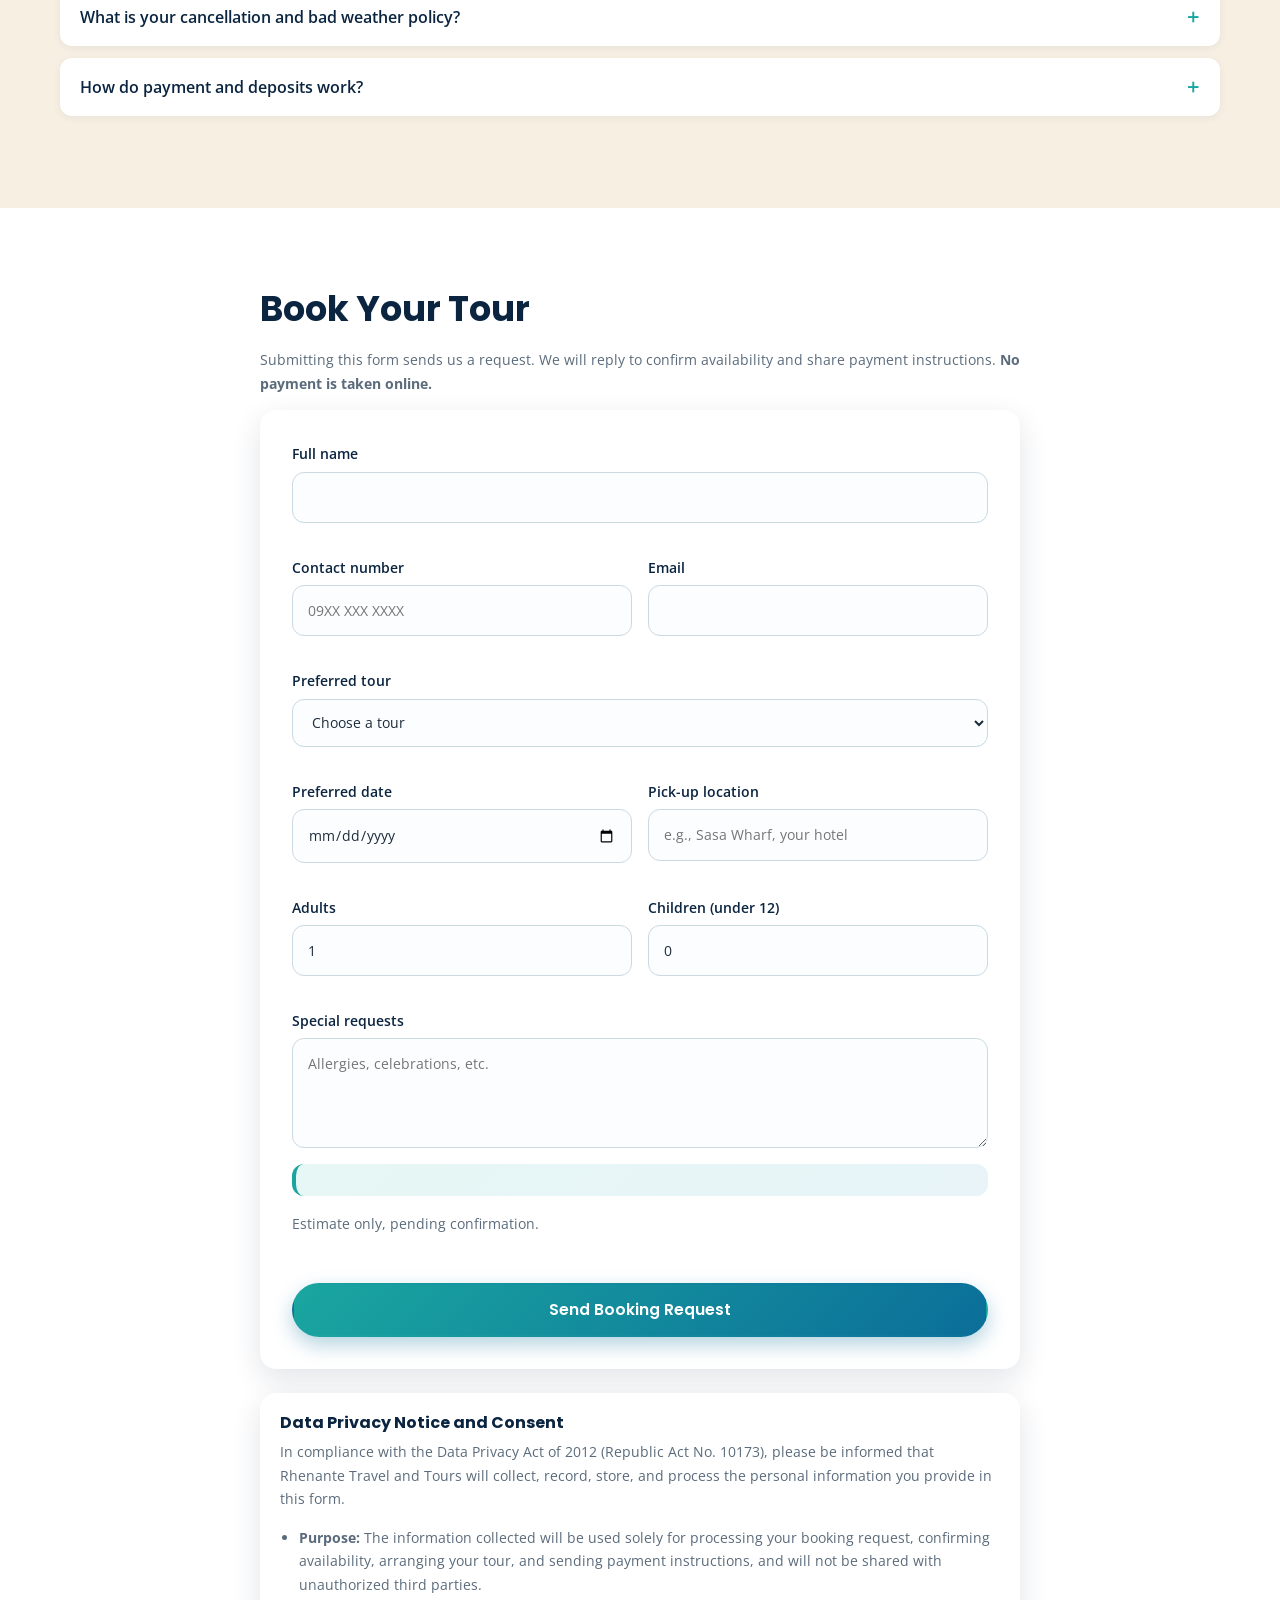
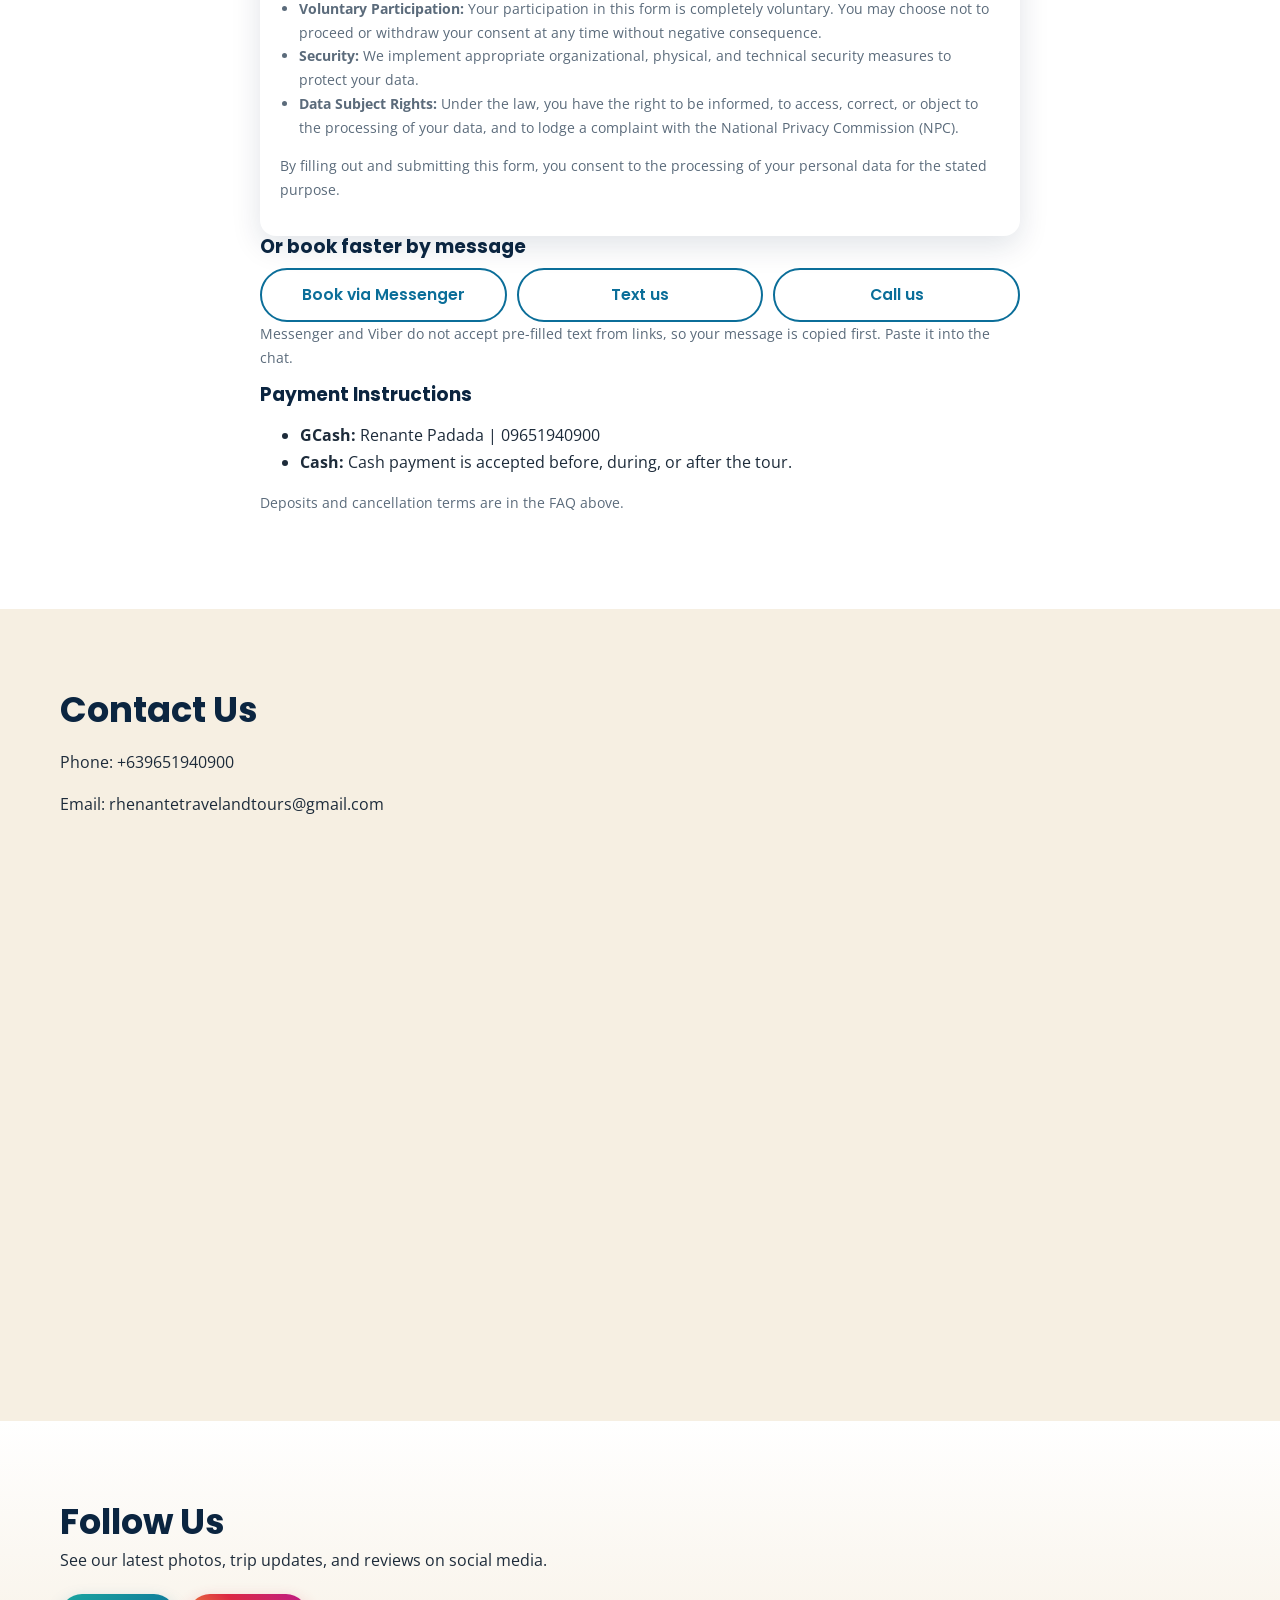
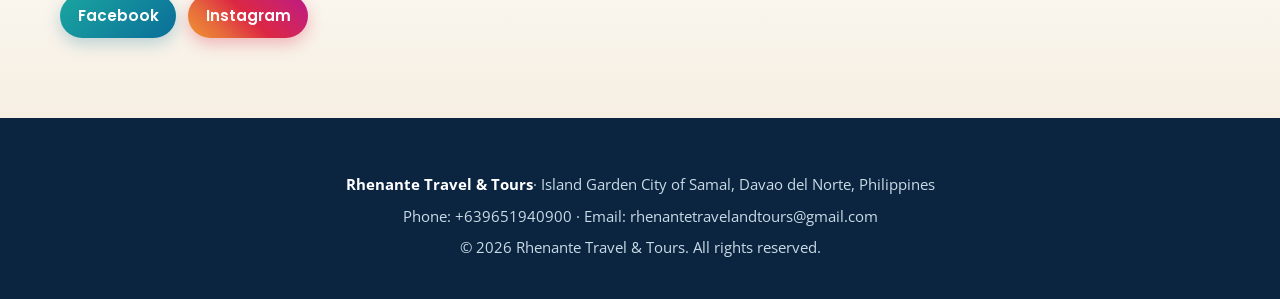
==== commit 35fba1ee: "Update index.html" ====
--- a/index.html
+++ b/index.html
@@ -174,8 +174,8 @@
     <h3 class="sub">Or book faster by message</h3>
     <div class="book-row">
       <button class="btn btn-ghost" data-book="messenger">Book via Messenger</button>
-      <button class="btn btn-ghost" data-book="text">Book via Text Message</button>
-      <button class="btn btn-ghost" data-book="call">Book via Phone Call</button>
+      <button class="btn btn-ghost" data-book="text">Text us</button>
+      <button class="btn btn-ghost" data-book="call">Call us</button>
     </div>
     <p class="note">Messenger and Viber do not accept pre-filled text from links, so your message is copied first. Paste it into the chat.</p>
 
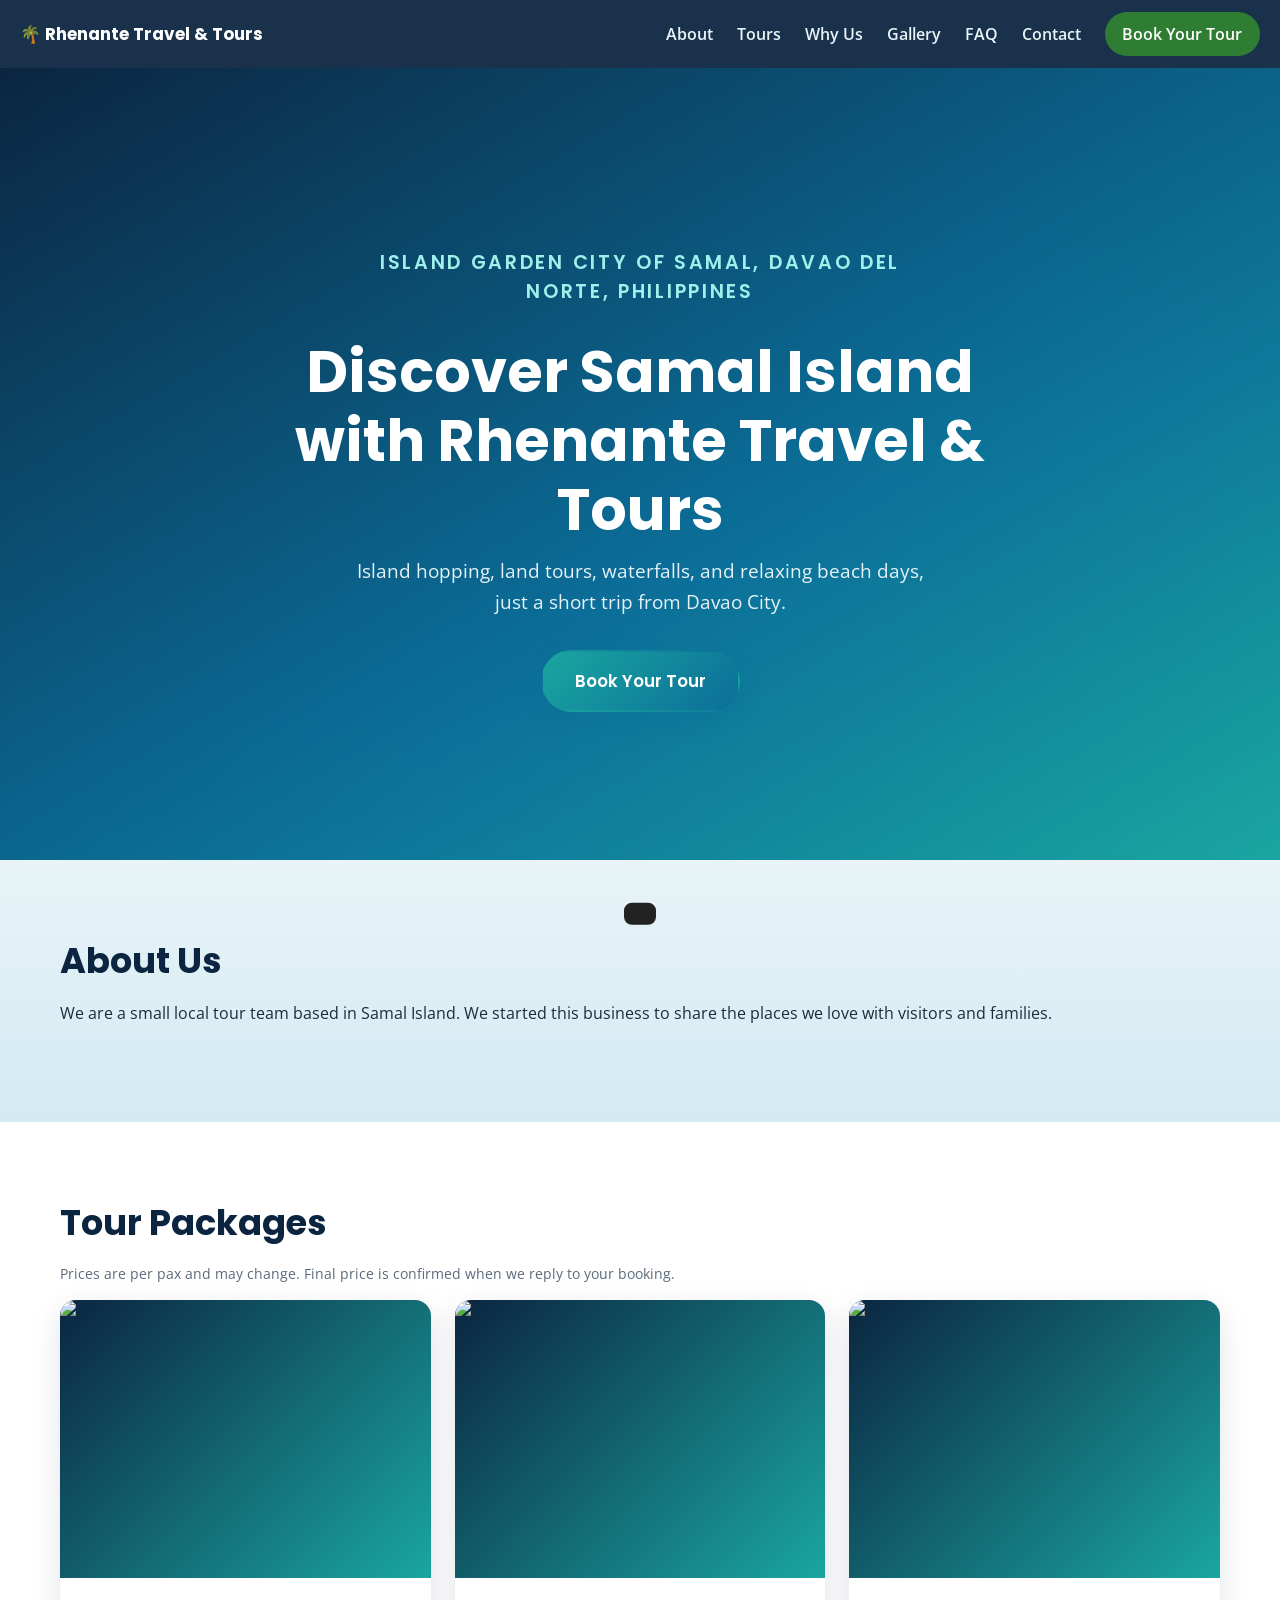
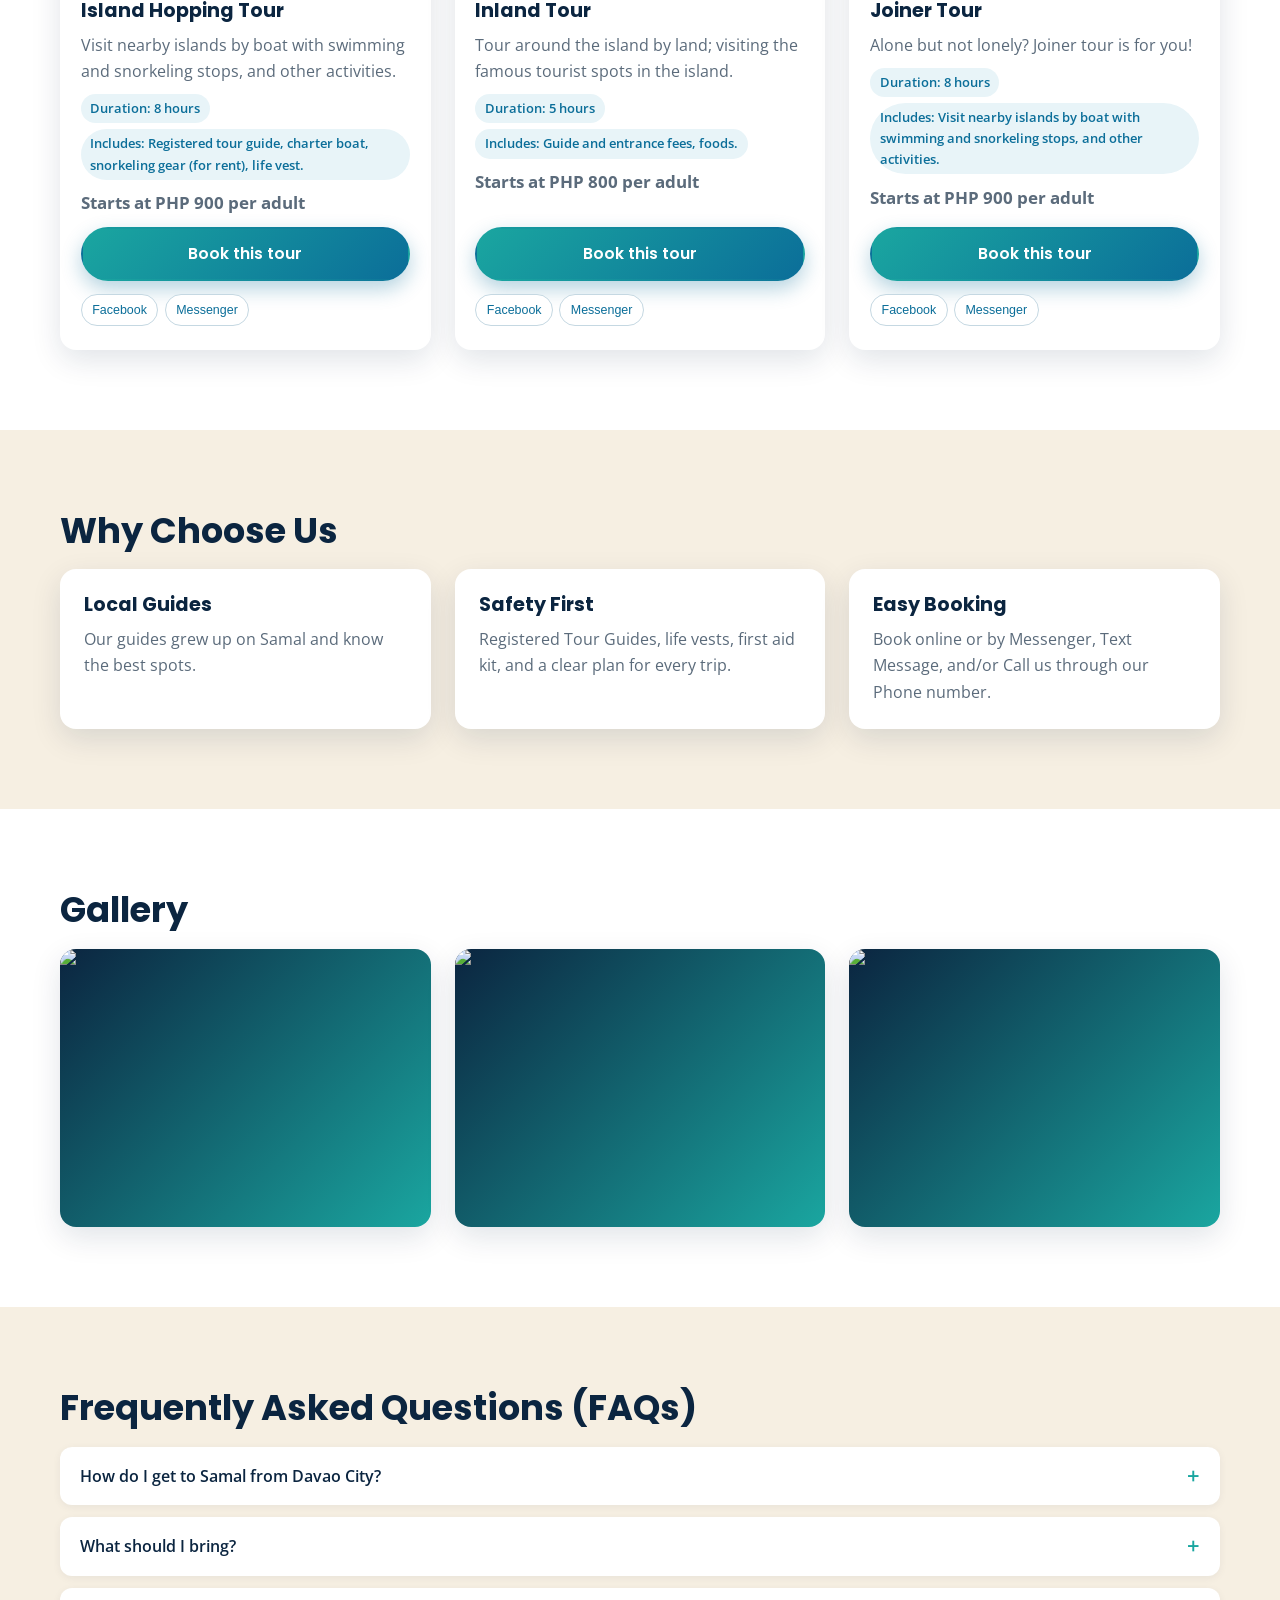
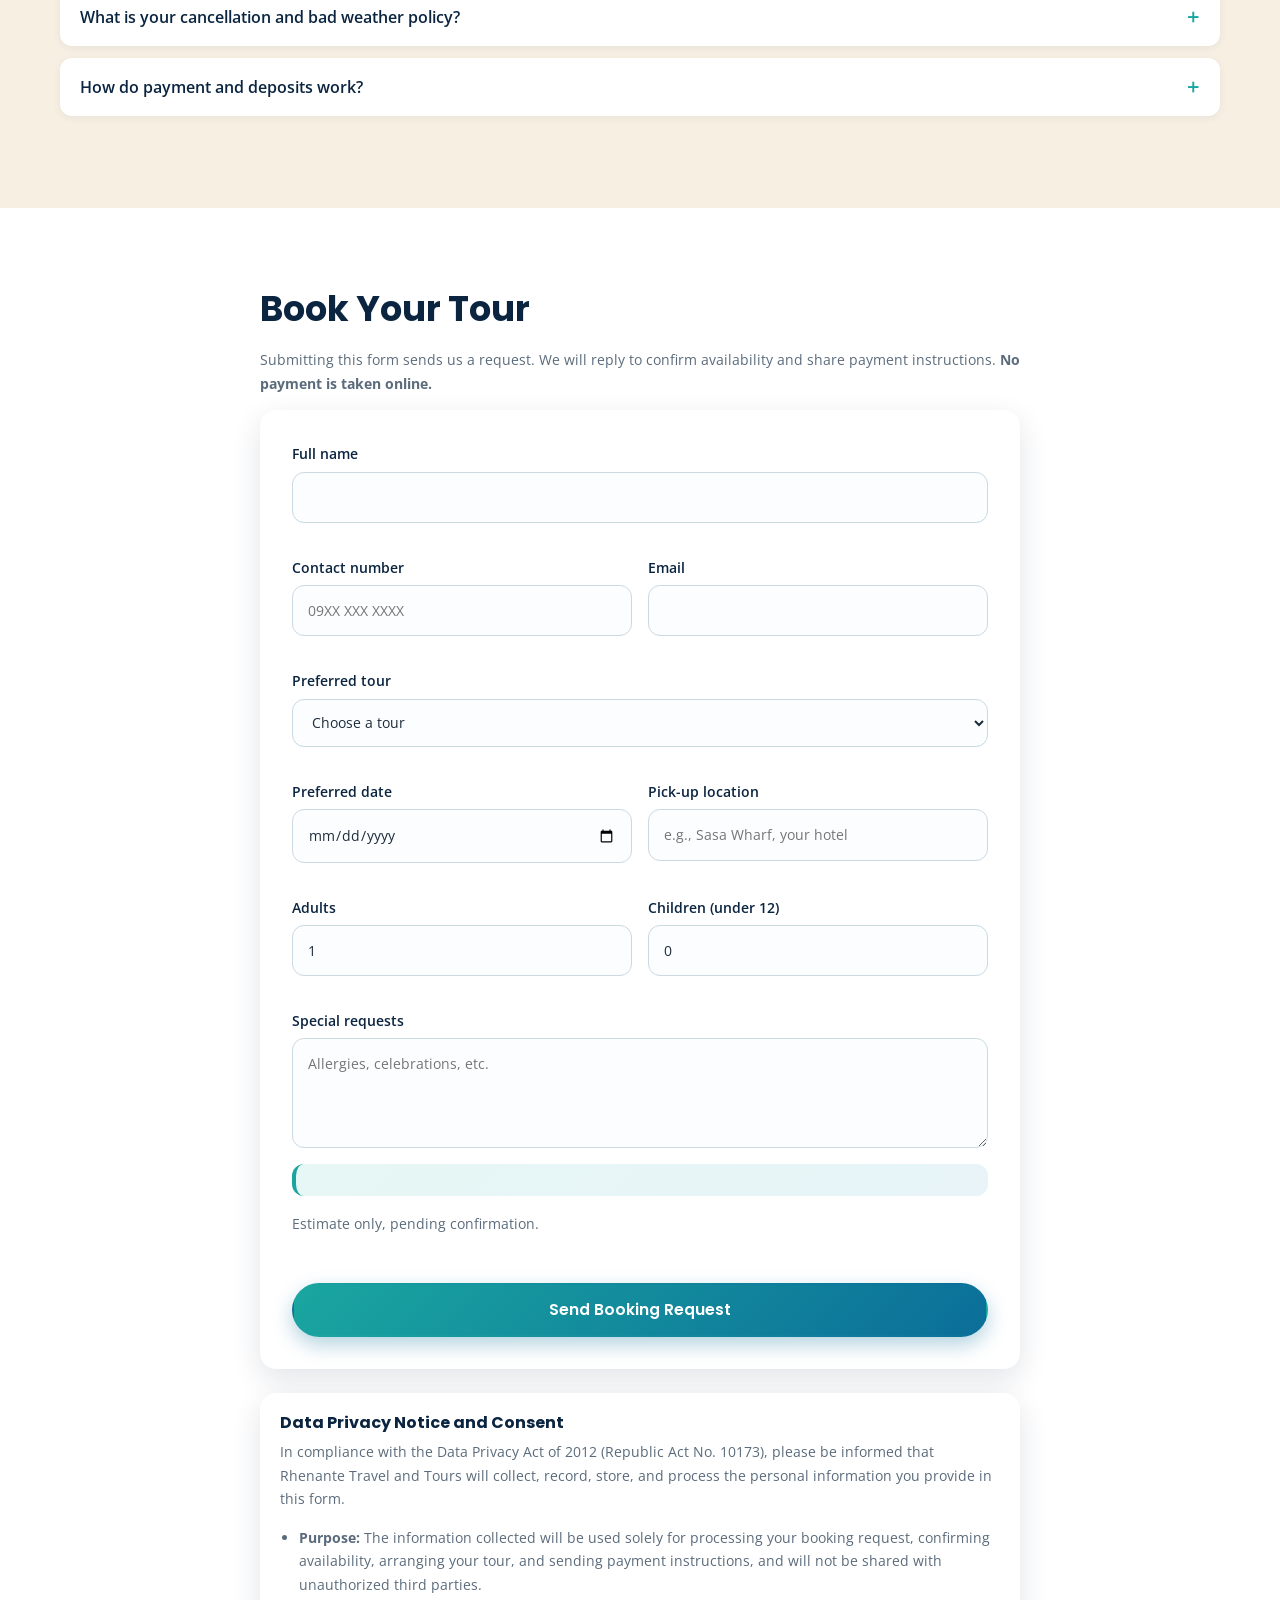
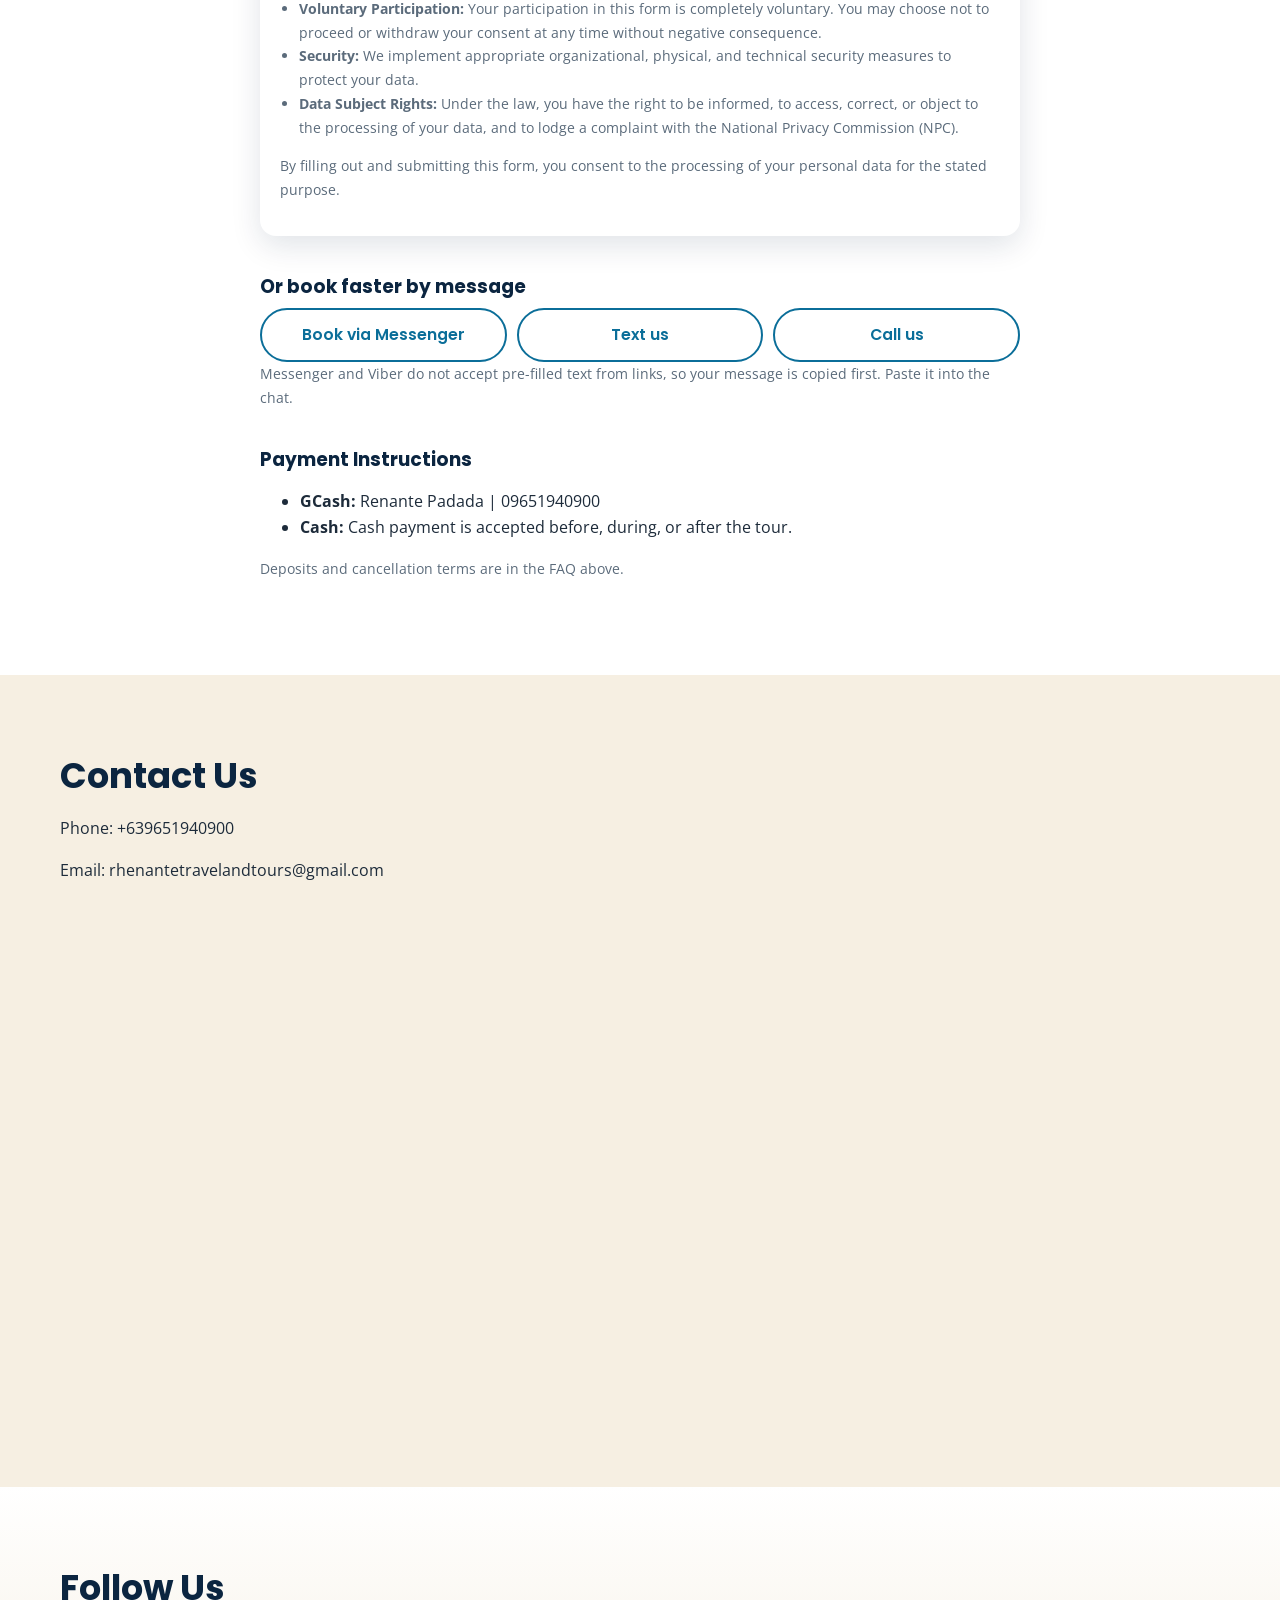
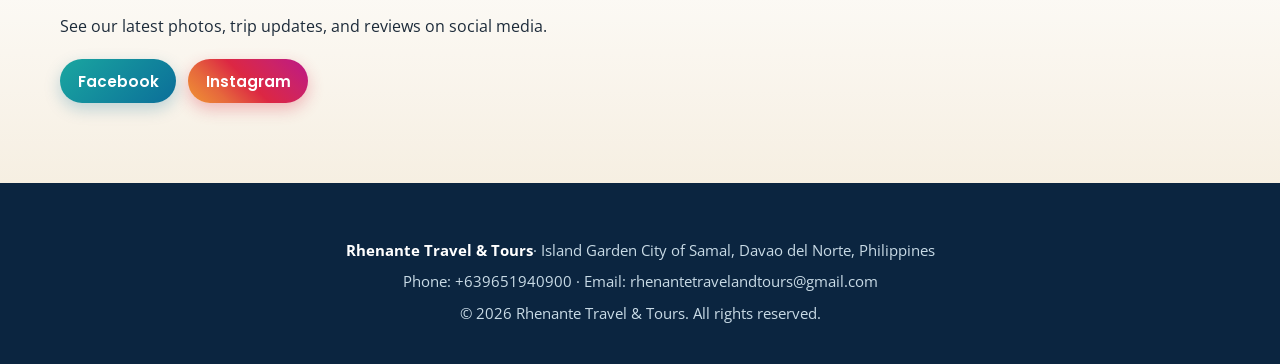
==== commit d4d4177a: "Update index.html" ====
--- a/index.html
+++ b/index.html
@@ -16,7 +16,7 @@
   <link rel="preconnect" href="https://fonts.googleapis.com">
   <link rel="preconnect" href="https://fonts.gstatic.com" crossorigin>
   <link href="https://fonts.googleapis.com/css2?family=Poppins:wght@600;700&family=Open+Sans:wght@400;600&display=swap" rel="stylesheet">
-  <link rel="stylesheet" href="style.css?v=4">
+  <link rel="stylesheet" href="style.css?v=5">
   <script src="https://www.google.com/recaptcha/api.js" async defer></script>
 </head>
 <body>
--- a/style.css
+++ b/style.css
@@ -419,3 +419,12 @@
   background: var(--green);
   box-shadow: 0 6px 18px rgba(46, 125, 50, .3);
 }
+
+/* ===== Space between the privacy notice and "Or book faster by message" ===== */
+
+#booking .privacy {
+  margin-bottom: 0;
+}
+#booking h3.sub {
+  margin-top: 2.5rem;
+}
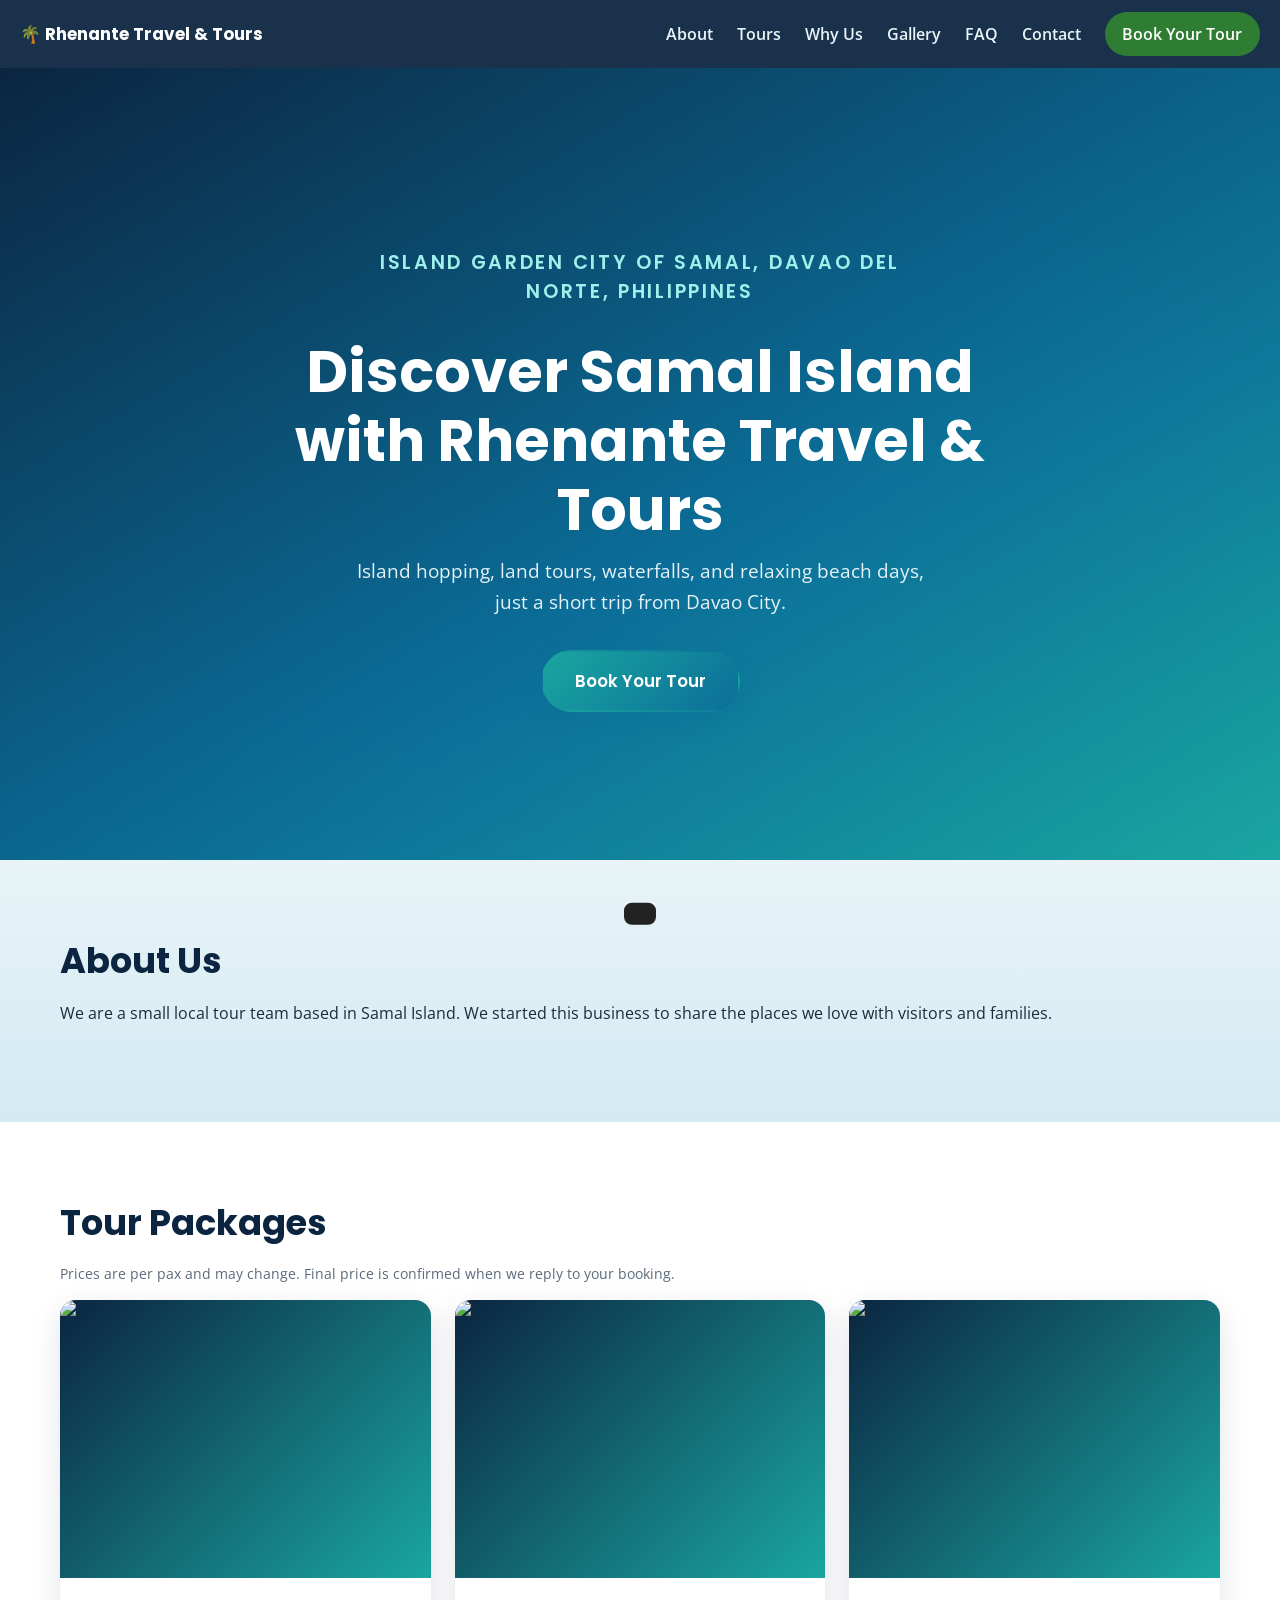
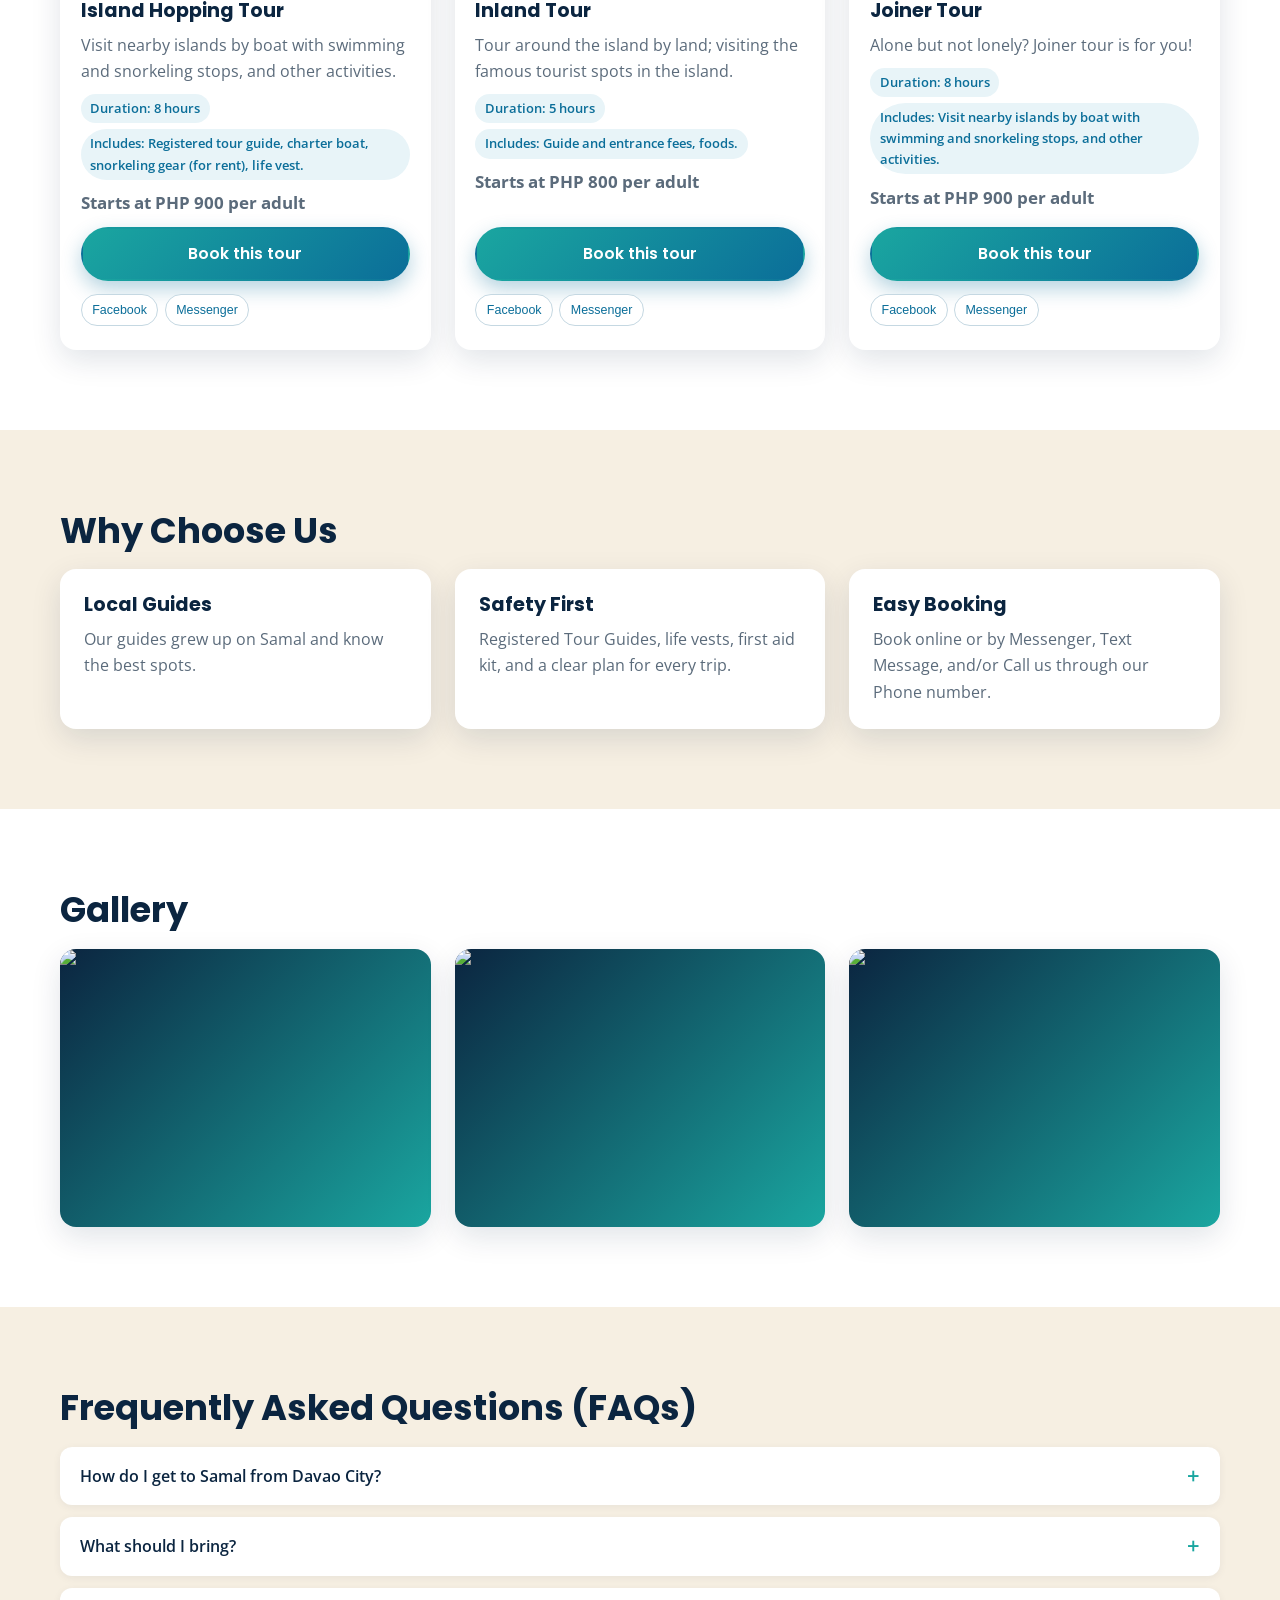
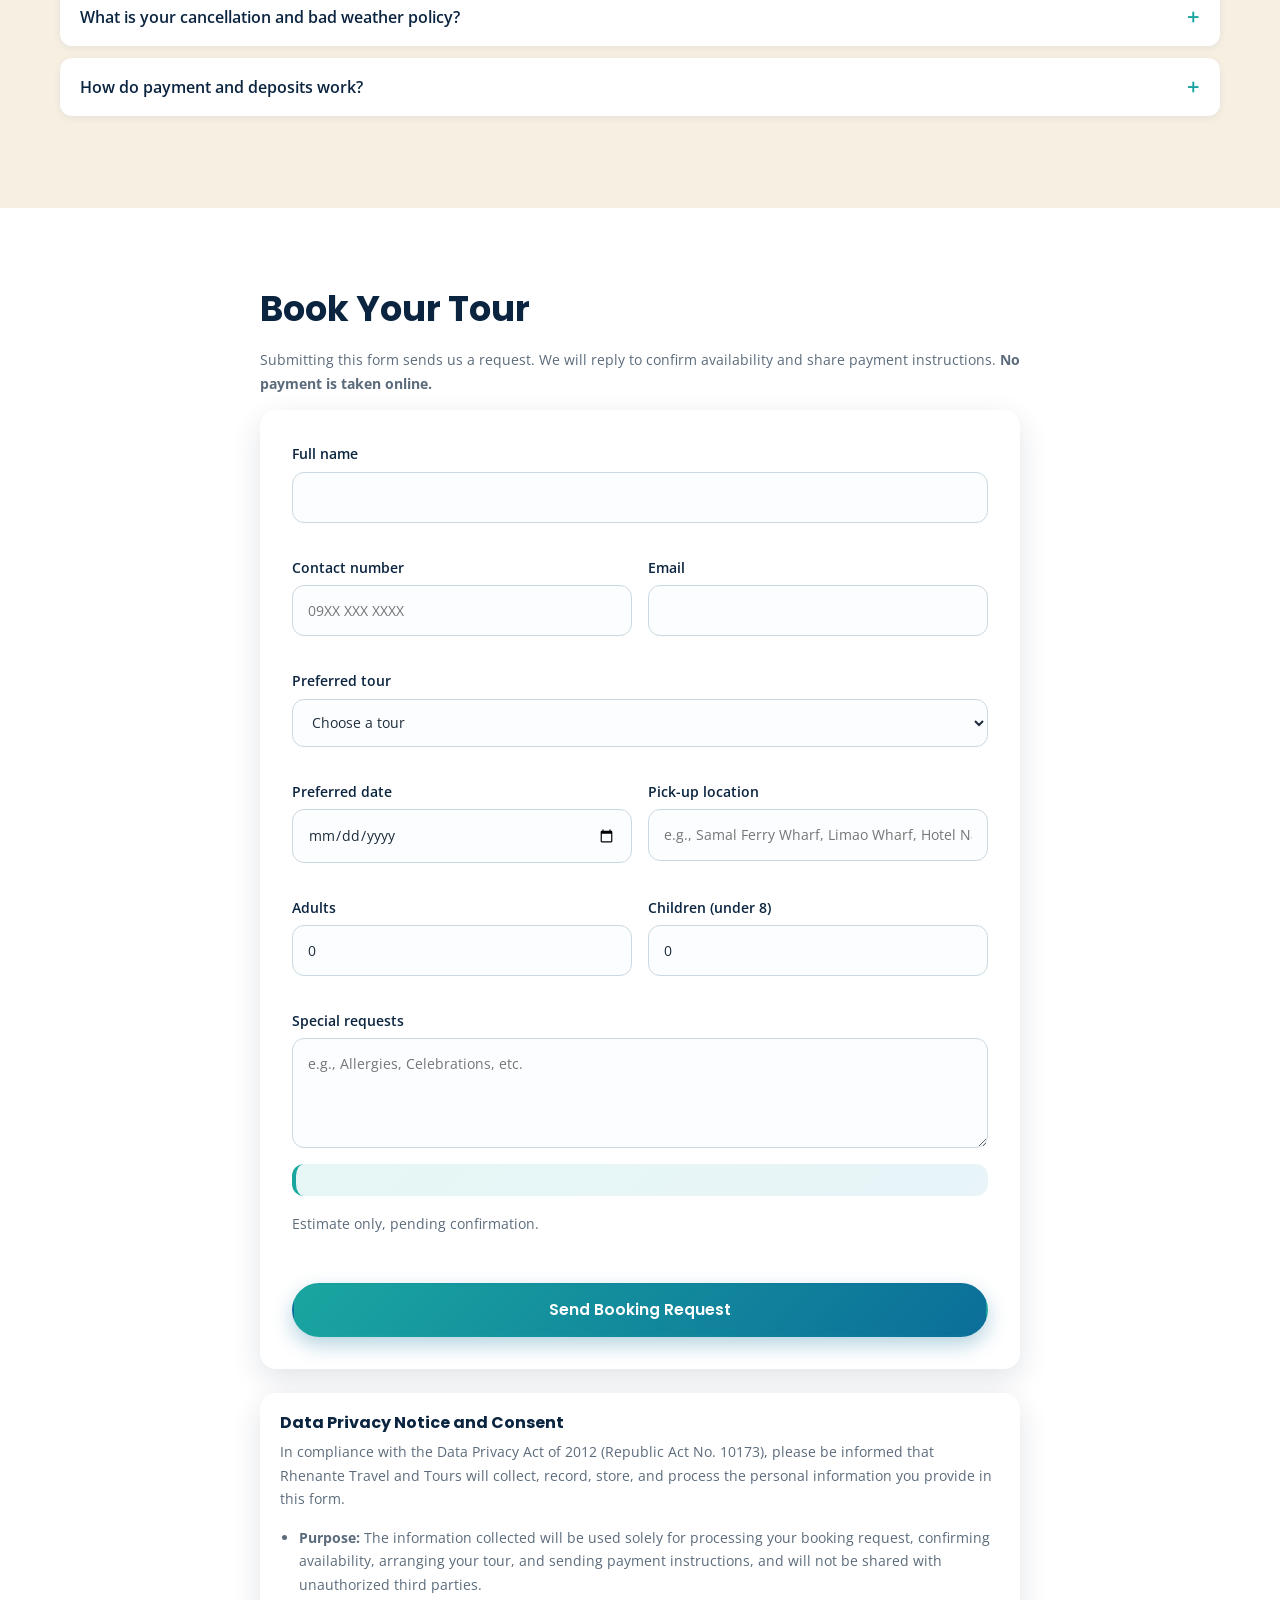
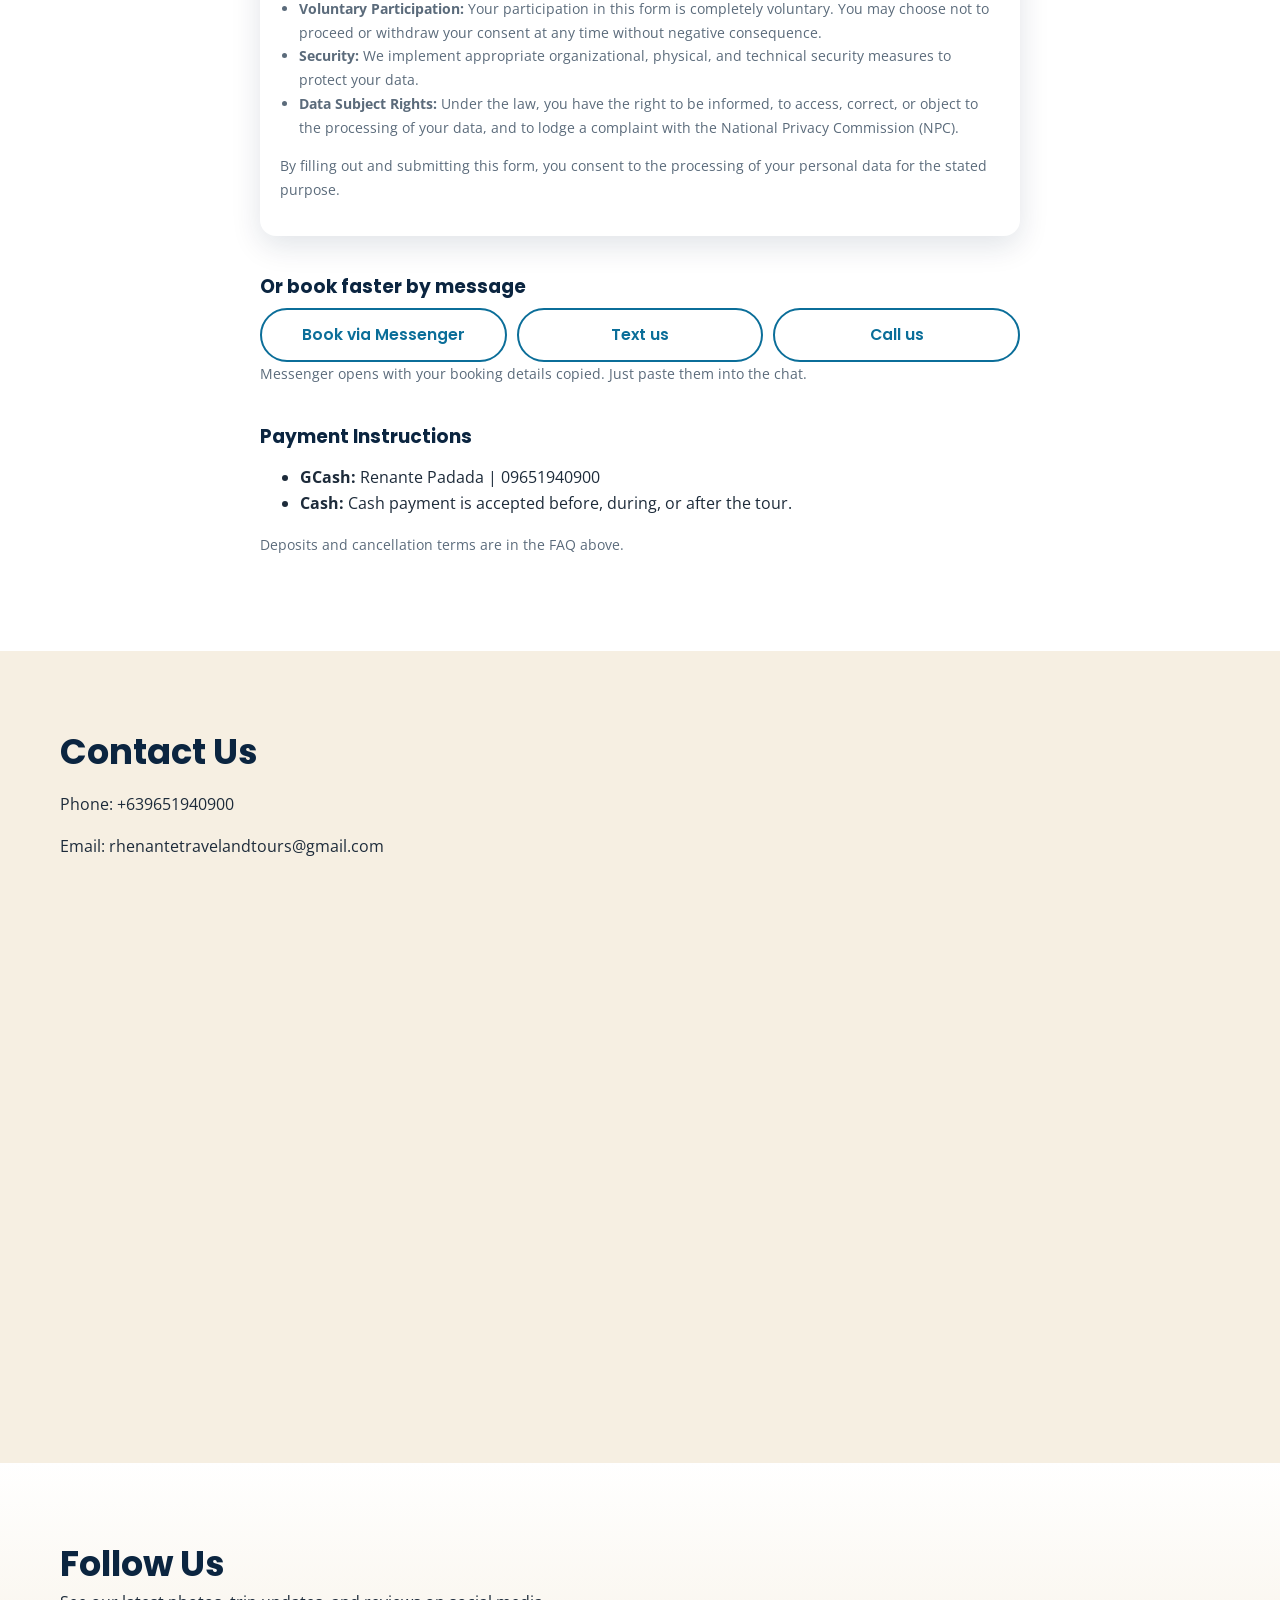
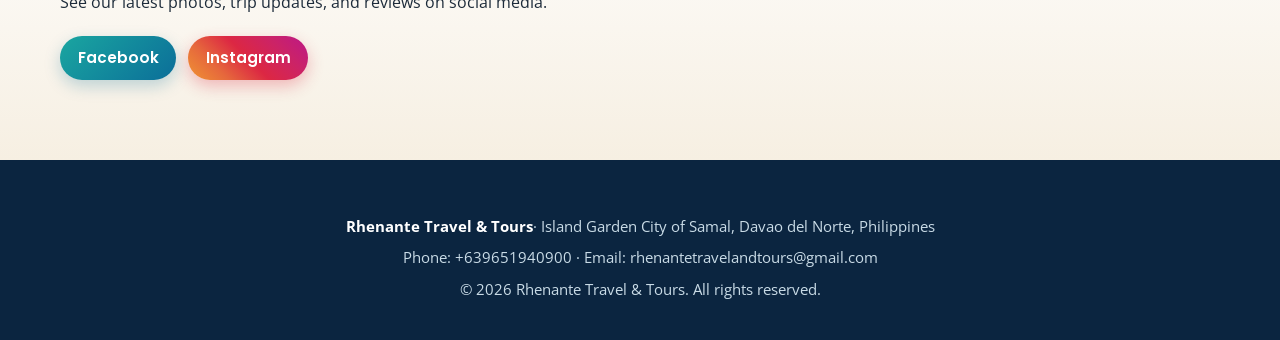
==== commit 58778be5: "Update index.html" ====
--- a/index.html
+++ b/index.html
@@ -130,23 +130,23 @@
           <small class="error" data-error="date"></small>
         </label>
         <label>Pick-up location
-          <input name="pickup" type="text" placeholder="e.g., Sasa Wharf, your hotel" required>
+          <input name="pickup" type="text" placeholder="e.g., Samal Ferry Wharf, Limao Wharf, Hotel Name, etc." required>
           <small class="error" data-error="pickup"></small>
         </label>
       </div>
 
       <div class="two">
         <label>Adults
-          <input name="adults" type="number" min="1" value="1" required>
+          <input name="adults" type="number" min="0" value="0" required>
           <small class="error" data-error="adults"></small>
         </label>
-        <label>Children (under 12)
+        <label>Children (under 8)
           <input name="children" type="number" min="0" value="0">
         </label>
       </div>
 
       <label>Special requests
-        <textarea name="requests" rows="3" placeholder="Allergies, celebrations, etc."></textarea>
+        <textarea name="requests" rows="3" placeholder="e.g., Allergies, Celebrations, etc."></textarea>
       </label>
 
       <div id="estimate" class="estimate" aria-live="polite"></div>
@@ -177,7 +177,7 @@
       <button class="btn btn-ghost" data-book="text">Text us</button>
       <button class="btn btn-ghost" data-book="call">Call us</button>
     </div>
-    <p class="note">Messenger and Viber do not accept pre-filled text from links, so your message is copied first. Paste it into the chat.</p>
+    <p class="note">Messenger opens with your booking details copied. Just paste them into the chat.</p>
 
     <h3 class="sub">Payment Instructions</h3>
     <ul id="payment-list" class="info-list"></ul>
--- a/style.css
+++ b/style.css
@@ -362,7 +362,7 @@
   display: flex; flex-direction: column; align-items: center; justify-content: center;
   background: linear-gradient(180deg, var(--navy) 0%, var(--ocean) 100%);
   color: #fff; text-align: center; overflow: hidden;
-  transition: opacity .6s ease, visibility .6s;
+  transition: opacity 1s ease, visibility .6s;
   /* Safety net: hides the loader after 8 seconds even if the script fails */
   animation: loaderFallback .5s ease 8s forwards;
 }
